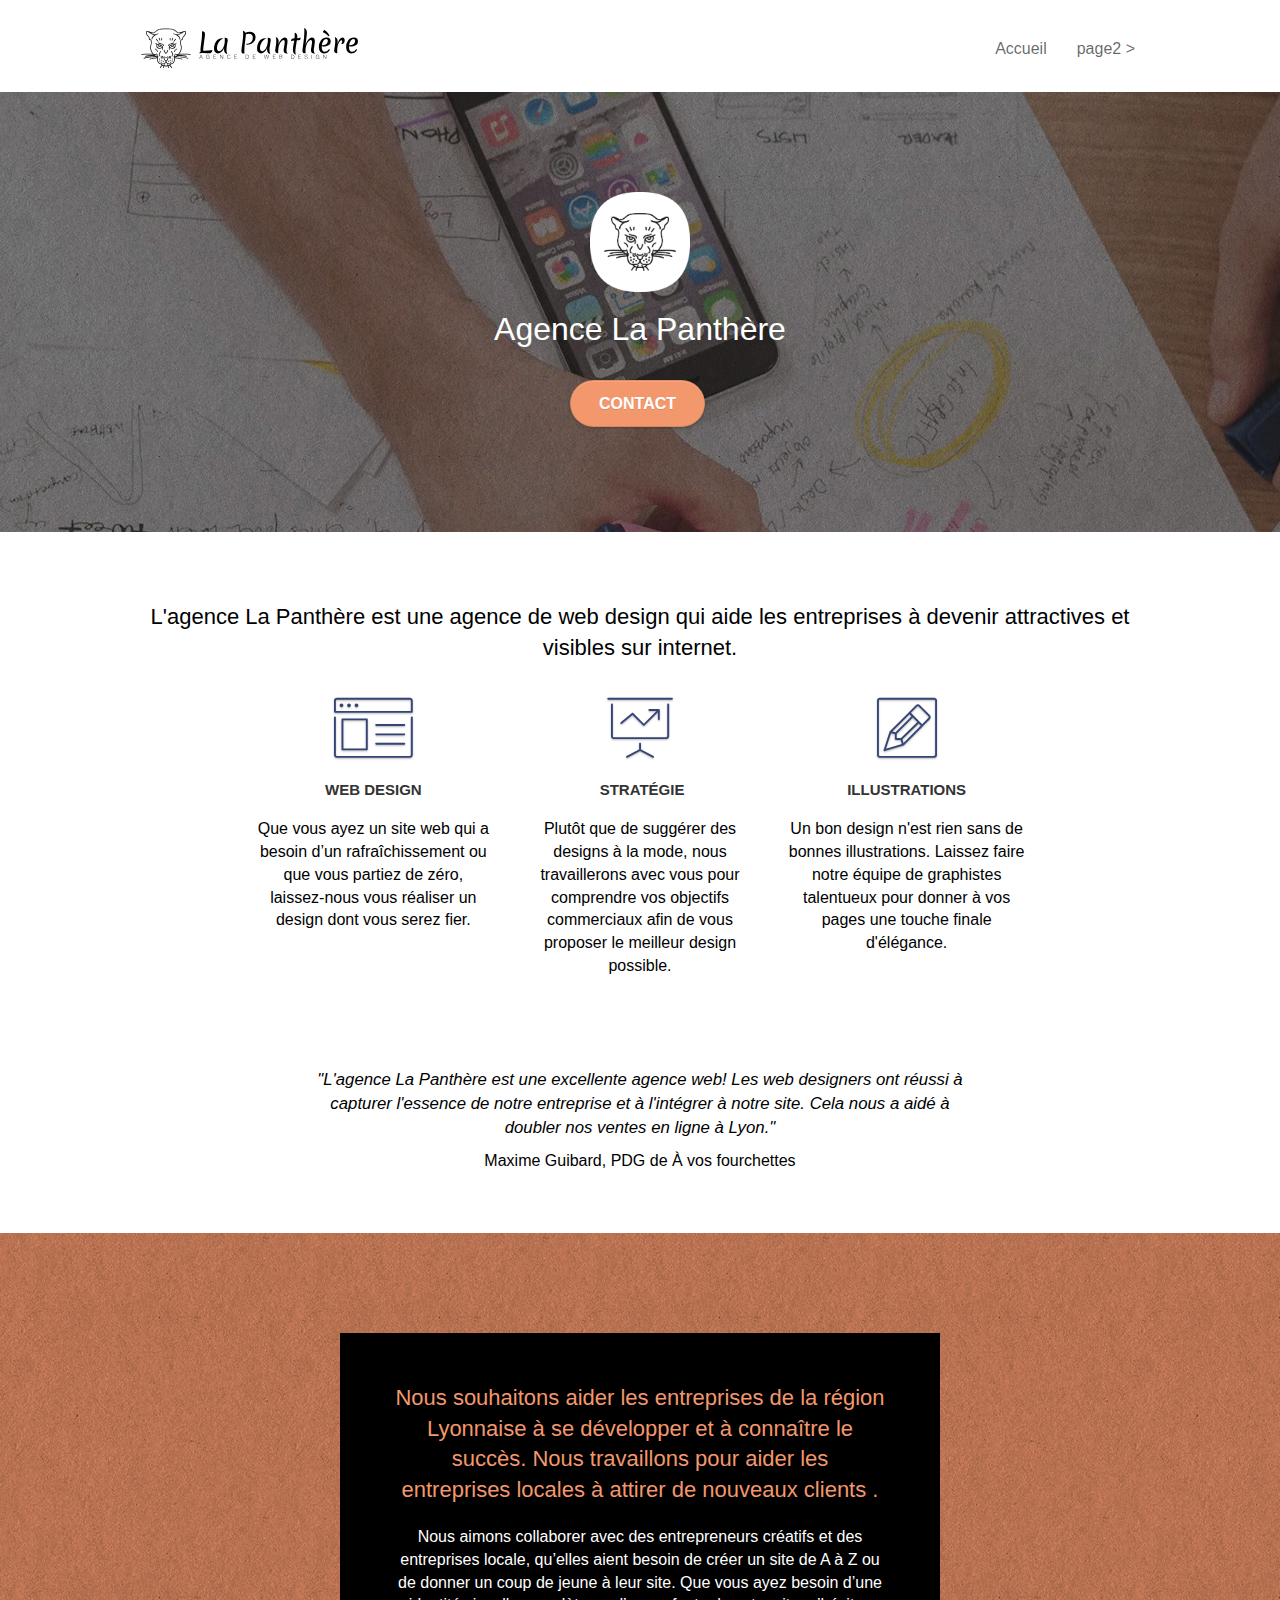
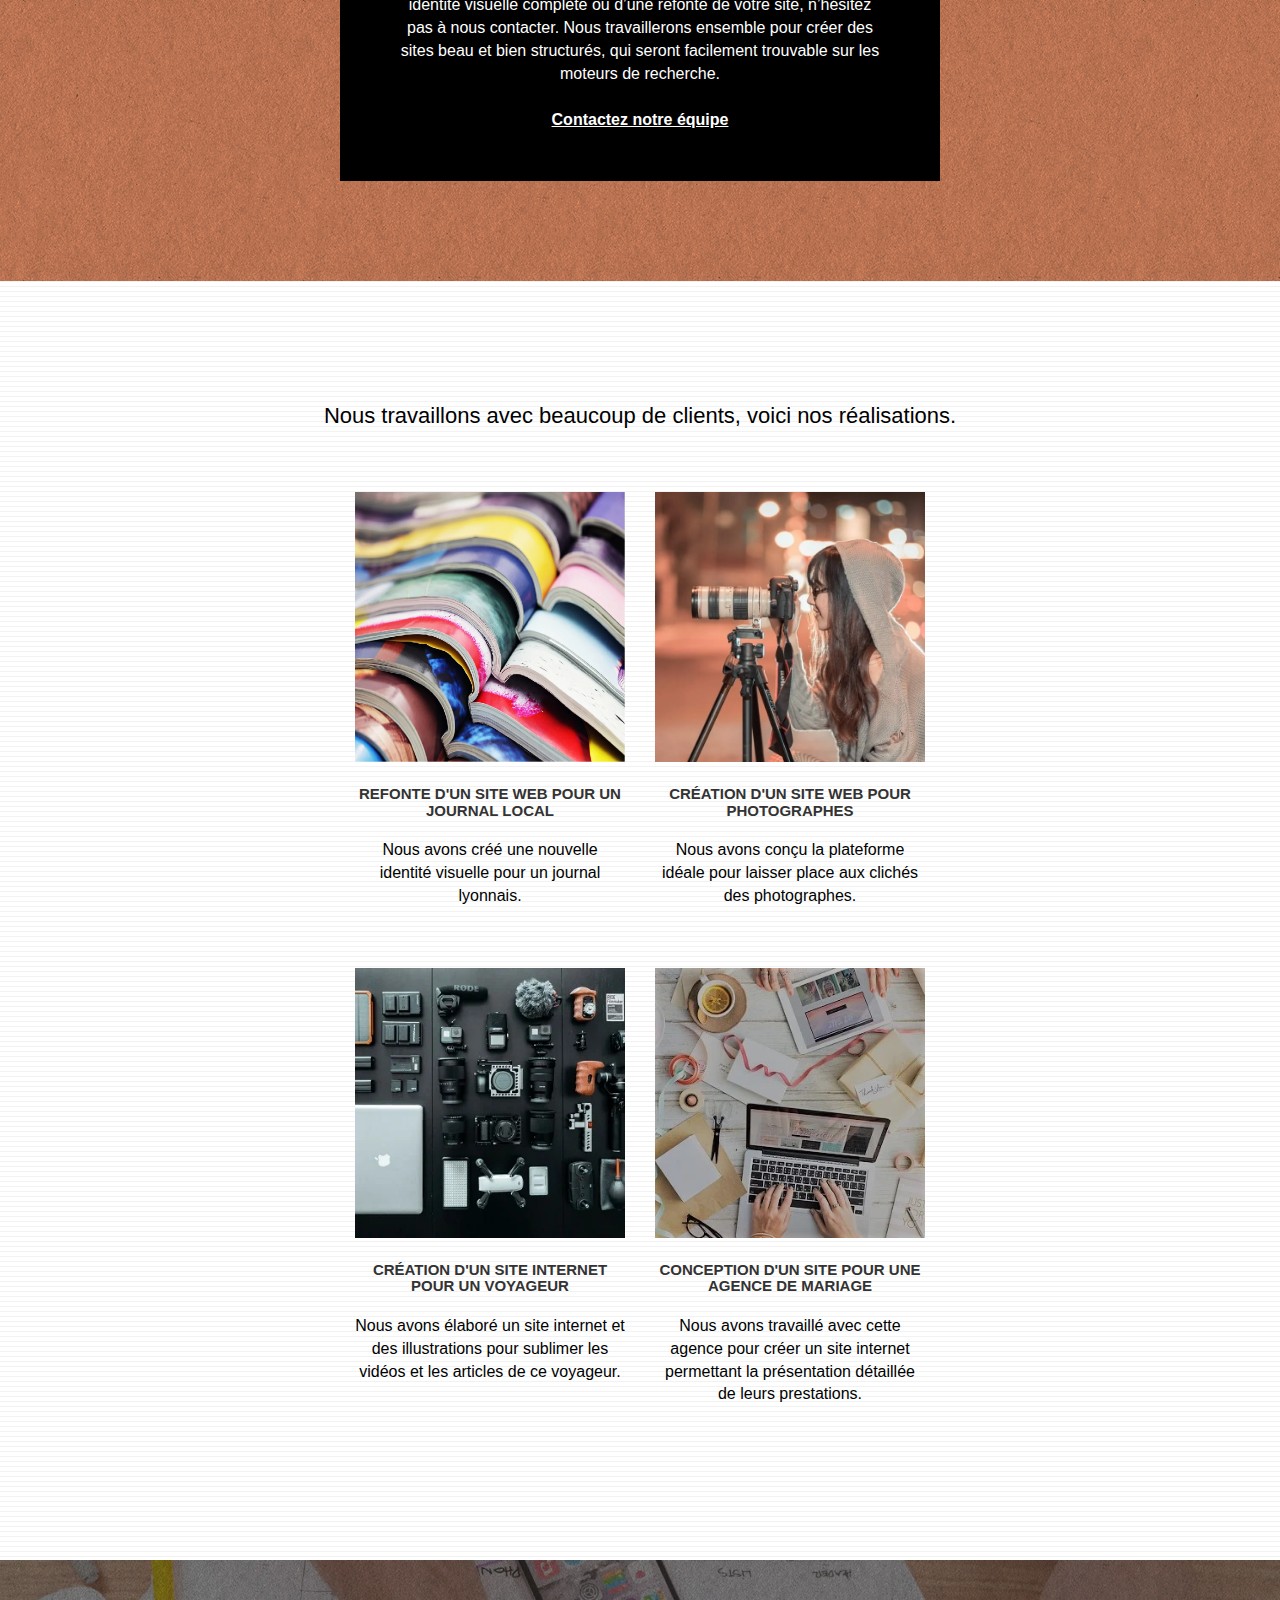
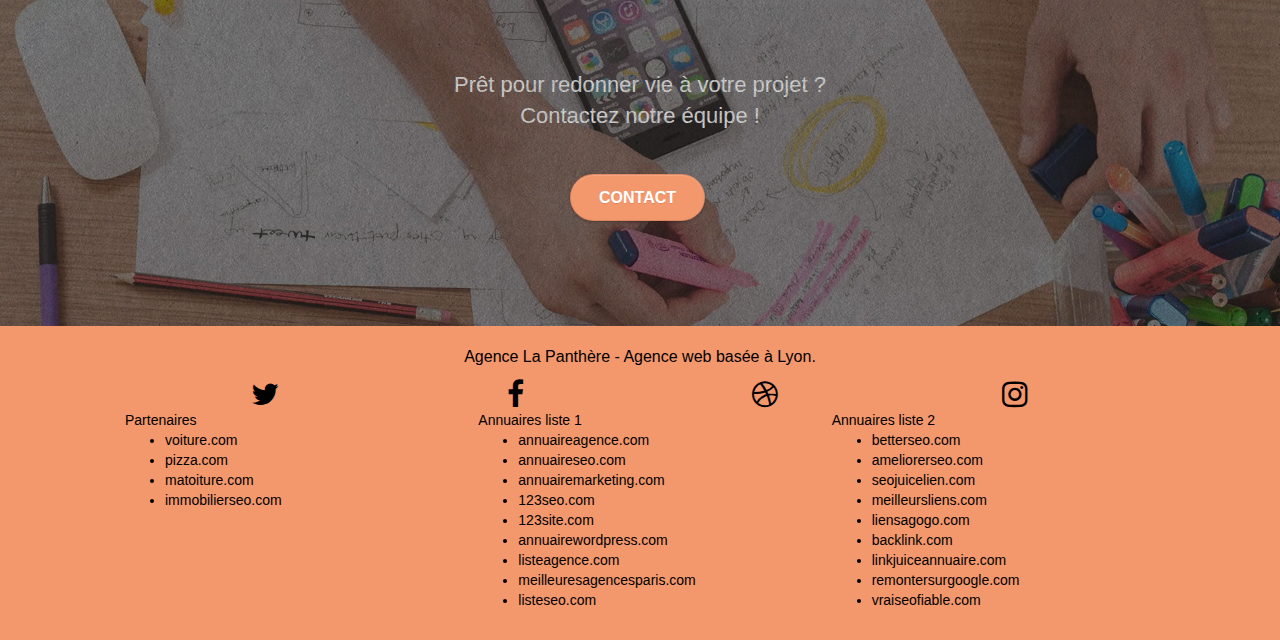
==== index.html @ fd436f85 "amélioration du contraste entre txt et arrière-plan" ====
<!doctype html>
<html lang="fr">
<head>
    <meta charset="utf-8">
    <meta name="keywords" content="seo, google, site web, site internet, agence design paris, agence design, agence design,agence design,agence design,agence design,agence design,agence design,agence design,agence design">
    <meta name="description" content="le site de référence en matière de seo et de redesign de sites sur internet dans la région lyonnaise">
    <meta name="viewport" content="width=device-width, initial-scale=1.0, viewport-fit=cover">
    <link rel="shortcut icon" type="image/png" href="favicon.jpg">
    
	<link rel="stylesheet" type="text/css" href="./css/bootstrap.css">
	<link rel="stylesheet" type="text/css" href="style.css">
	<link rel="stylesheet" type="text/css" href="./css/font-awesome.css">
	<link rel="stylesheet" type="text/css" href="./css/et-line.css">
	
    
	<script src="./js/jquery-2.1.0.js"></script>
	<script src="./js/bootstrap.js"></script>
	<script src="./js/blocs.js"></script>
	<script src="./js/jquery.touchSwipe.js" defer></script>
	<script src="./js/gmaps.js"></script>

    <title>La Panthère</title>

    
<!-- Analytics -->
 
<!-- Analytics END -->
    
</head>
<body>
<!-- Principal conteneur -->
<div class="page-container">
    
<!-- bloc-0 -->
<div class="bloc bgc-white l-bloc " id="bloc-0">
	<div class="container bloc-sm">

		<nav class="navbar row">
			<div class="navbar-header">
				
				<a class="navbar-brand" href="index.html"><img src="img/agence-la-panthere-monochrome.svg" alt="paris web design logo agence web meilleure agence" height="40" /></a>
				
				<button id="nav-toggle" type="button" class="ui-navbar-toggle navbar-toggle" data-toggle="collapse" data-target=".navbar-1">
					<span class="sr-only">Toggle navigation</span><span class="icon-bar"></span><span class="icon-bar"></span><span class="icon-bar"></span>
				</button>
			</div>
			<div class="collapse navbar-collapse navbar-1 special-dropdown-nav">
				<ul class="site-navigation nav navbar-nav">
					<li>
						<a href="index.html">Accueil</a>
					</li>
					<li>
					</li>
					<li>
						<a href="page2.html">page2 &gt;</a>
					</li>
				</ul>
			</div>
		</nav>
	</div>
</div>
<!-- bloc-0 END -->

<!-- bloc-1-presentation -->
<div class="bloc bgc-dark-slate-blue bg-banniere d-bloc bg-t-edge bloc-bg-texture texture-paper b-parallax" id="bloc-1-hero">
	<div class="container bloc-lg">
		<div class="row tight-width-whitespace">
			<div class="col-sm-12">
				<img src="img/logo.webp" class="center-block image-resize-mode" width="100" alt="Agence La Panthère, agence web paris, création logo paris" />
				<h1 class="text-center hero-bloc-text tc-white ">
					Agence La Panthère
				</h1>
				<div class="text-center">
					<a href="page2.html" class="btn btn-lg btn-clean btn-rd cta-hero btn-atomic-tangerine" id="cta-hero">Contact</a>
				</div>
			</div>
		</div>
	</div>
</div>
<!-- bloc-1-presentation END -->

<!-- bloc-2-services -->
<div class="bloc bgc-white l-bloc" id="bloc-2-services">
	<div class="container bloc-md">
		<div class="row">
			<div class="col-sm-12 text-center">
				<h2>L'agence La Panthère est une agence de web design qui aide les entreprises à devenir attractives et visibles sur internet.</h2>
			</div>
		</div>
		<div class="row voffset-lg med-width-whitespace">
			<div class="col-sm-4">
				<div class="text-center">
					<span class="et-icon-browser sm-shadow icon-dark-slate-blue icons icon-lg"></span>
				</div>
				<h3 class="mg-md text-center">
					Web design
				</h3>
				<p class="text-center ">
					Que vous ayez un site web qui a besoin d&rsquo;un rafraîchissement ou que vous partiez de zéro, laissez-nous vous réaliser un design dont vous serez fier.
				</p>
			</div>
			<div class="col-sm-4">
				<div class="text-center">
					<span class="et-icon-presentation sm-shadow icon-dark-slate-blue icons icon-lg"></span>
				</div>
				<h3 class="mg-md text-center">
					&nbsp;Stratégie
				</h3>
				<p class="text-center ">
					Plutôt que de suggérer des designs à la mode, nous travaillerons avec vous pour comprendre vos objectifs commerciaux afin de vous proposer le meilleur design possible.<br>
				</p>
			</div>
			<div class="col-sm-4">
				<div class="text-center">
					<span class="et-icon-edit sm-shadow icon-dark-slate-blue icons icon-lg"></span>
				</div>
				<h3 class="mg-md text-center">
					Illustrations
				</h3>
				<p class="text-center ">
					Un bon design n'est rien sans de bonnes illustrations. Laissez faire notre équipe de graphistes talentueux pour donner à vos pages une touche finale d'élégance.
				</p>
			</div>
		</div>
		<div class="row voffset-lg voffset">
			<div class="col-xs-12 col-md-8 col-md-offset-2 text-center">
				<p class="citation">"L'agence La Panthère est une excellente agence web! Les web designers ont réussi à capturer l'essence de notre entreprise et à l'intégrer à notre site. Cela nous a aidé à doubler nos ventes en ligne à Lyon."</p>
				<p>Maxime Guibard, PDG de À vos fourchettes</p>

			</div>
		</div>
	</div>
</div>
<!-- bloc-2-services END -->

<!-- bloc-3-what-i-do -->
<div class="bloc tc-white bgc-atomic-tangerine bg-presentation d-bloc bloc-bg-texture texture-paper b-parallax" id="bloc-3-what-i-do">
	<div class="container bloc-lg">
		<div class="row tight-width-whitespace black-background">
			<div class="col-sm-12">
				<h2 class="mg-md text-center tangerine">
					Nous souhaitons aider les entreprises de la région Lyonnaise à se développer et à connaître le succès. Nous travaillons pour aider les entreprises locales à attirer de nouveaux clients .<br>
				</h2>
				<p class="text-center white">
					Nous aimons collaborer avec des entrepreneurs créatifs et des entreprises locale, qu’elles aient besoin de créer un site de A à Z ou de donner un coup de jeune à leur site. Que vous ayez besoin d’une identité visuelle complète ou d’une refonte de votre site, n’hésitez pas à nous contacter. Nous travaillerons ensemble pour créer des sites beau et bien structurés, qui seront facilement trouvable sur les moteurs de recherche. <br><br><a class="ltc-white bold-link" href="page2.html">Contactez notre équipe</a><br>
				</p>
			</div>
		</div>
	</div>
</div>
<!-- bloc-3-what-i-do END -->

<!-- bloc-4-portfolio -->
<div class="bloc bgc-white bg-lines-h2-bg bg-repeat l-bloc" id="bloc-4-portfolio">
	<div class="container bloc-lg">
		<div class="row">
			<div class="col-sm-12 text-center">
				
				<h2>Nous travaillons avec beaucoup de clients, voici nos réalisations.</h2>
			</div>
		</div>
		<div class="row tight-width-whitespace portfolio-row">
			<div class="col-sm-6">
				<a href="#" data-lightbox="img/1.jpg" data-gallery-id="gallery-1" data-caption="Refonte d'un site web pour un journal local" data-frame="snapshot-lb"><img src="img/site_journal_local.webp" alt="paris web design logo agence web meilleure agence et refonte site web journal" class="img-responsive portfolio-thumb" /></a>
				<h3 class="mg-md text-center">
					Refonte d'un site web pour un journal local
				</h3>
				<p class="text-center">
					Nous avons créé une nouvelle identité visuelle pour un journal lyonnais.
				</p>
			</div>
			<div class="col-sm-6">
				<a href="#" data-lightbox="img/2.jpg" data-gallery-id="gallery-1" data-caption="Création d'un site web pour photographes" data-frame="snapshot-lb"><img src="img/site_photographes.webp" class="img-responsive portfolio-thumb" alt="paris web design logo agence web meilleure agence, Création d'un site web pour photographes" /></a>
				<h3 class="mg-md text-center">
					Création d'un site web pour photographes
				</h3>
				<p class="text-center">
					Nous avons conçu la plateforme idéale pour laisser place aux clichés des photographes.
				</p>
			</div>
		</div>
		<div class="row tight-width-whitespace portfolio-row">
			<div class="col-sm-6">
				<a href="#" data-lightbox="img/3.bmp" data-gallery-id="gallery-1" data-caption="Création d'un site internet pour un voyageur" data-frame="snapshot-lb"><img src="img/site_pour_voyageur.webp" class="img-responsive portfolio-thumb" alt="paris web design logo agence web meilleure agence, Création d'un site web pour voyageur"/></a>
				<h3 class="mg-md text-center">
					Création d'un site internet pour un voyageur
				</h3>
				<p class="text-center">
					Nous avons élaboré un site internet et des illustrations pour sublimer les vidéos et les articles de ce voyageur.
				</p>
			</div>
			<div class="col-sm-6">
				<a href="#" data-lightbox="img/4.bmp" data-gallery-id="gallery-1" data-caption="Conception d'un site pour une agence de mariage" data-frame="snapshot-lb"><img src="img/site_agence_mariage.webp" class="img-responsive portfolio-thumb" alt="paris web design logo agence web meilleure agence, Création d'un site web pour agence de mariage" /></a>
				<h3 class="mg-md text-center">
					Conception d'un site pour une agence de mariage
				</h3>
				<p class="text-center">
					Nous avons travaillé avec cette agence pour créer un site internet permettant la présentation détaillée de leurs prestations.
				</p>
			</div>
		</div>
	</div>
</div>
<!-- bloc-4-portfolio END -->

<!-- bloc-5-cta -->
<div class="bloc bgc-dark-slate-blue bg-banniere d-bloc bloc-bg-texture texture-paper" id="bloc-5-cta">
	<div class="container bloc-lg">
		<div class="row">
			<h2 class="mg-md text-center white">
				Prêt pour redonner vie à votre projet ?<br>Contactez notre équipe !
			</h2>
			<div class="col-sm-12 text-center">
				<a href="page2.html" class="btn btn-atomic-tangerine btn-clean btn-rd btn-lg cta-hero">Contact</a>
			</div>
		</div>
	</div>
</div>
<!-- bloc-5-cta END -->

<!-- Footer - bloc-8 -->
<div class="bloc bgc-atomic-tangerine d-bloc" id="bloc-8">
	<div class="container bloc-sm">
		<div class="row">
			<div class="col-sm-12">
				<p class="text-center ">
					Agence La Panthère - Agence web basée à Lyon.<br>
				</p>
				<div class="col-sm-3">
					<div class="text-center">
						<a class="social" href="index.html"><span class="fa fa-twitter icon-md" title=" suivez-nous sur twitter"></span></a>
					</div>
				</div>

				<div class="col-sm-3">
					<div class="text-center">
						<a class="social" href="index.html"><span class="fa fa-facebook icon-md" title="suivez-nous sur facebook"></span></a>
					</div>
				</div>

				<div class="col-sm-3">
					<div class="text-center">
						<a class="social" href="index.html"><span class="fa fa-dribbble icon-md" title="suivez-nous sur dribble"></span></a>
					</div>
				</div>

				<div class="col-sm-3">
					<div class="text-center">
						<a class="social" href="index.html"><span class="fa fa-instagram icon-md" title="suivez-nous sur instagram"></span></a>
					</div>
				</div>
					
				</div>
				<div class="row">
					<div class="col-sm-4">
						Partenaires
							<ul>
								<li><a href="voiture.com">voiture.com</a></li>
								<li><a href="pizza.com">pizza.com</a></li>
								<li><a href="matoiture.com">matoiture.com</a></li>
								<li><a href="immobilierseo.com">immobilierseo.com</a></li>
							</ul>		
					</div>
					<div class="col-sm-4">
						Annuaires liste 1
						<ul>
							<li><a href="annuaireagence.com">annuaireagence.com</a></li>
							<li><a href="annuaireseo.com">annuaireseo.com</a></li>
							<li><a href="annuairemarketing.com">annuairemarketing.com</a></li>
							<li><a href="123seoture.com">123seo.com</a></li>
							<li><a href="123site.com">123site.com</a></li>
							<li><a href="annuairewordpress.com">annuairewordpress.com</a></li>
							<li><a href="listeagence.com">listeagence.com</a></li>
							<li><a href="meilleuresagencesparis.com">meilleuresagencesparis.com</a></li>
							<li><a href="listeseo.com">listeseo.com</a></li>
						</ul>
					</div>
					<div class="col-sm-4">
						Annuaires liste 2
						<ul>
							<li><a href="betterseo.com">betterseo.com</a></li>
							<li><a href="ameliorerseo.com">ameliorerseo.com</a></li>
							<li><a href="seojuicelien.com">seojuicelien.com</a></li>
							<li><a href="meilleursliens.com">meilleursliens.com</a></li>
							<li><a href="liensagogo.com">liensagogo.com</a></li>
							<li><a href="backlink.com">backlink.com</a></li>
							<li><a href="linkjuiceannuaire.com">linkjuiceannuaire.com</a></li>
							<li><a href="remontersurgoogle.com">remontersurgoogle.com</a></li>
							<li><a href="vraiseofiable.com">vraiseofiable.com</a></li>
						</ul>
					</div>
				</div>
			</div>
		</div>
	</div>
</div>
<!-- Footer - bloc-8 END -->

</div>
<!-- Principal conteneur END -->
    

</body>
</html>
---- style.css ----
body {
    margin: 0;
    padding: 0;
    background: #FFF;
    overflow-x: hidden;
    -webkit-font-smoothing: antialiased;
    -moz-osx-font-smoothing: grayscale;
}


.citation{

    font-style: italic;
    font-size: larger;
}

.tangerine{

    color: #F3976C;
}

a,
button {
    transition: all .3s ease-in-out;
    outline: none!important;
}

a:hover {
    text-decoration: none;
    cursor: pointer;
}

#page-loading-blocs-notifaction {
    position: fixed;
    top: 0;
    bottom: 0;
    width: 100%;
    z-index: 100000;
    background: #FFFFFF url("img/pageload-spinner.gif") no-repeat center center;
}

.bloc {
    width: 100%;
    clear: both;
    background: 50% 50% no-repeat;
    padding: 0 50px;
    -webkit-background-size: cover;
    -moz-background-size: cover;
    -o-background-size: cover;
    background-size: cover;
    position: relative;
}

.bloc .container {
    padding-left: 0;
    padding-right: 0;
}

.bloc-lg {
    padding: 100px 50px;
}

.bloc-md {
    padding: 50px;
}

.bloc-sm {
    padding: 20px 50px;
}

.bg-center,
.bg-l-edge,
.bg-r-edge,
.bg-t-edge,
.bg-b-edge,
.bg-tl-edge,
.bg-bl-edge,
.bg-tr-edge,
.bg-br-edge,
.bg-repeat {
    -webkit-background-size: auto!important;
    -moz-background-size: auto!important;
    -o-background-size: auto!important;
    background-size: auto!important;
}

.bg-repeat {
    background: repeat;
}

.bg-t-edge {
    background: top no-repeat;
}

.bloc-bg-texture::before {
    content: "";
    background-size: 2px 2px;
    position: absolute;
    top: 0;
    bottom: 0;
    left: 0;
    right: 0;
}

.texture-paper::before {
    background: url("img/texture-paper.webp");
    background-size: 280px 280px;
}

.b-parallax {
    background-attachment: fixed;
}

.d-bloc {
   /* color: rgba(255, 255, 255, .7);*/
   color: black;
}

.d-bloc button:hover {
    color: rgba(255, 255, 255, .9);
}

.d-bloc .icon-round,
.d-bloc .icon-square,
.d-bloc .icon-rounded,
.d-bloc .icon-semi-rounded-a,
.d-bloc .icon-semi-rounded-b {
    border-color: rgba(255, 255, 255, .9);
}

.d-bloc .divider-h span {
    border-color: rgba(255, 255, 255, .2);
}

.d-bloc .a-btn,
.d-bloc .navbar a,
.d-bloc .navbar-brand,
.d-bloc a .icon-sm,
.d-bloc a .icon-md,
.d-bloc a .icon-lg,
.d-bloc a .icon-xl,
.d-bloc h1 a,
.d-bloc h2 a,
.d-bloc h3 a,
.d-bloc h4 a,
.d-bloc h5 a,
.d-bloc h6 a,
.d-bloc p a {
  /*  color: rgba(255, 255, 255, .6);*/
  color: black;
}

.d-bloc .a-btn:hover,
.d-bloc .navbar a:hover,
.d-bloc .navbar-brand:hover,
.d-bloc a:hover .icon-sm,
.d-bloc a:hover .icon-md,
.d-bloc a:hover .icon-lg,
.d-bloc a:hover .icon-xl,
.d-bloc h1 a:hover,
.d-bloc h2 a:hover,
.d-bloc h3 a:hover,
.d-bloc h4 a:hover,
.d-bloc h5 a:hover,
.d-bloc h6 a:hover,
.d-bloc p a:hover {
    color: rgba(0, 0, 0, 0.5);
}

.d-bloc .navbar-toggle .icon-bar {
    background: rgba(255, 255, 255, 1);
}

.d-bloc .btn-wire,
.d-bloc .btn-wire:hover {
    color: rgba(255, 255, 255, 1);
    border-color: rgba(255, 255, 255, 1);
}

.d-bloc .panel {
    color: rgba(0, 0, 0, .5);
}

.d-bloc .panel button:hover {
    color: rgba(0, 0, 0, .7);
}

.d-bloc .panel icon {
    border-color: rgba(0, 0, 0, .7);
}

.d-bloc .panel .divider-h span {
    border-color: rgba(0, 0, 0, .1);
}

.d-bloc .panel .a-btn {
    color: rgba(0, 0, 0, .6);
}

.d-bloc .panel .a-btn:hover {
    color: rgba(0, 0, 0, 1);
}

.d-bloc .panel .btn-wire,
.d-bloc .panel .btn-wire:hover {
    color: rgba(0, 0, 0, .7);
    border-color: rgba(0, 0, 0, .3);
}

.d-bloc .panel,
.l-bloc {
    color: rgba(0, 0, 0, .5);
}

.d-bloc .panel button:hover,
.l-bloc button:hover {
    color: rgba(0, 0, 0, .7);
}

.l-bloc .icon-round,
.l-bloc .icon-square,
.l-bloc .icon-rounded,
.l-bloc .icon-semi-rounded-a,
.l-bloc .icon-semi-rounded-b {
    border-color: rgba(0, 0, 0, .7);
}

.d-bloc .panel .divider-h span,
.l-bloc .divider-h span {
    border-color: rgba(0, 0, 0, .1);
}

.d-bloc .panel .a-btn,
.l-bloc .a-btn,
.l-bloc .navbar a,
.l-bloc .navbar-brand,
.l-bloc a .icon-sm,
.l-bloc a .icon-md,
.l-bloc a .icon-lg,
.l-bloc a .icon-xl,
.l-bloc h1 a,
.l-bloc h2 a,
.l-bloc h3 a,
.l-bloc h4 a,
.l-bloc h5 a,
.l-bloc h6 a,
.l-bloc p a {
    color: rgba(0, 0, 0, .6);
}

.d-bloc .panel .a-btn:hover,
.l-bloc .a-btn:hover,
.l-bloc .navbar a:hover,
.l-bloc .navbar-brand:hover,
.l-bloc a:hover .icon-sm,
.l-bloc a:hover .icon-md,
.l-bloc a:hover .icon-lg,
.l-bloc a:hover .icon-xl,
.l-bloc h1 a:hover,
.l-bloc h2 a:hover,
.l-bloc h3 a:hover,
.l-bloc h4 a:hover,
.l-bloc h5 a:hover,
.l-bloc h6 a:hover,
.l-bloc p a:hover {
    color: rgba(0, 0, 0, 1);
}

.l-bloc .navbar-toggle .icon-bar {
    color: rgba(0, 0, 0, .6);
}

.d-bloc .panel .btn-wire,
.d-bloc .panel .btn-wire:hover,
.l-bloc .btn-wire,
.l-bloc .btn-wire:hover {
    color: rgba(0, 0, 0, .7);
    border-color: rgba(0, 0, 0, .3);
}

.voffset {
    margin-top: 30px;
}

.voffset-lg {
    margin-top: 80px;
}

.row-no-gutters {
    margin-right: 0;
    margin-left: 0;
}

.row.row-no-gutters > [class^="col-"],
.row.row-no-gutters > [class*=" col-"] {
    padding-right: 0;
    padding-left: 0;
}

#bloc-1-hero h1 {
    font-size: 32px;
}

.navbar {
    margin-bottom: 0;
    z-index: 1;
}

.navbar-brand {
    height: auto;
    padding: 3px 15px;
    font-size: 25px;
    font-weight: normal;
    font-weight: 600;
    line-height: 44px;
}

.navbar-brand img {
    max-height: 200px;
    margin: 0 5px 0 0;
    display: inline;
}

.navbar-brand img[src$=svg] {
    min-width: 100px;
}

.nav-center .navbar-brand img {
    margin: 0;
}

.navbar .nav {
    padding-top: 2px;
    margin-right: -16px;
    float: right;
    z-index: 1;
}

.nav > li {
    float: left;
    margin-top: 4px;
    font-size: 16px;
}

.navbar-nav .open .dropdown-menu > li > a {
    text-align: inherit;
}

.nav > li a:hover,
.nav > li a:focus {
    background: transparent;
}

.navbar-toggle {
    margin: 10px 10px 0 0;
    border: 0px;
}

.navbar-toggle:hover {
    background: transparent!important;
}

.navbar-toggle .icon-bar {
    background-color: rgba(0, 0, 0, .5);
    width: 26px;
}

.nav-invert .navbar .nav {
    float: left;
}

.nav-invert .navbar-header,
.nav-invert .navbar-brand {
    float: right;
    position: relative;
    z-index: 2;
}

@media (min-width: 768px) {
    .site-navigation {
        position: absolute;
        top: 50%;
        right: 20px;
        transform: translate(0, -50%);
        -webkit-transform: translateY(-50%);
    }
    .nav > li .dropdown-menu a,
    .nav > li .dropdown-menu a:hover {
        color: #484848;
    }
    .nav-invert .site-navigation {
        left: 0;
        right: 0;
    }
    .nav-center {
        text-align: center;
    }
    .nav-center .navbar-header {
        width: 100%;
    }
    .nav-center .navbar-header,
    .nav-center .navbar-brand,
    .nav-center .nav > li {
        float: none;
        display: inline-block;
    }
    .nav-center .site-navigation {
        position: relative;
        width: 100%;
        right: 0;
        margin-right: 0px;
        margin-top: 20px;
    }
    .nav-center.mini-nav .navbar-toggle {
        float: none;
        margin: 10px auto 0;
    }
}

.nav > li > .dropdown a {
    background: none!important;
    display: block;
    padding: 14px 15px;
}

nav .caret {
    margin: 0 5px;
}

.dropdown-menu .dropdown-menu {
    top: -8px;
    left: 100%;
}

.dropdown-menu .dropmenu-flow-right {
    top: 100%;
    left: 0;
    margin-left: -1px;
    border-top-left-radius: 0;
    border-top-right-radius: 0;
}

.dropdown-menu .dropdown span {
    border: 4px solid black;
    border-top-color: transparent;
    border-right-color: transparent;
    border-bottom-color: transparent;
    margin: 6px -5px 0 0!important;
    float: right;
}

.mg-md {
    margin-top: 10px;
    margin-bottom: 20px;
}

.mg-lg {
    margin-top: 10px;
    margin-bottom: 40px;
}

.btn {
    margin: 0 5px 5px 0;
}

.btn.pull-right {
    margin: 0 0 5px 5px;
}

.btn-d,
.btn-d:hover,
.btn-d:focus {
    color: #FFF;
    background: rgba(0, 0, 0, .3);
}

button {
    outline: none!important;
}

.btn-rd {
    border-radius: 40px;
}

.btn-clean {
    border: 1px solid rgba(0, 0, 0, .08);
    border-bottom-color: rgba(0, 0, 0, .1);
    text-shadow: 0 1px 0 rgba(0, 0, 1, .1);
    box-shadow: 0 1px 3px rgba(0, 0, 1, .25), inset 0 1px 0 0 rgba(255, 255, 255, .15);
}

.icon-md {
    font-size: 30px!important;
}

.icon-lg {
    font-size: 60px!important;
}

.sm-shadow {
    text-shadow: 0 1px 2px rgba(0, 0, 0, .3);
}

.panel-sq,
.panel-sq .panel-heading,
.panel-sq .panel-footer {
    border-radius: 0;
}

.panel-rd {
    border-radius: 30px;
}

.panel-rd .panel-heading {
    border-radius: 29px 29px 0 0;
}

.panel-rd .panel-footer {
    border-radius: 0 0 29px 29px;
}

.form-control {
    border-color: rgba(0, 0, 0, .1);
    box-shadow: none;
}

.scrollToTop {
    width: 40px;
    height: 40px;
    position: fixed;
    bottom: 20px;
    right: 20px;
    opacity: 0;
    z-index: 500;
    transition: all .3s ease-in-out;
}

.scrollToTop span {
    margin-top: 6px;
}

.showScrollTop {
    font-size: 14px;
    opacity: 1;
}

a[data-lightbox] {
    position: relative;
    display: block;
    text-align: center;
}

a[data-lightbox]:hover::before {
    content: "+";
    font-family: "HelveticaNeue-Light", "Helvetica Neue Light", "Helvetica Neue", Helvetica, Arial;
    font-size: 32px;
    width: 50px;
    height: 50px;
    margin-left: -25px;
    border-radius: 50%;
    background: rgba(0, 0, 0, .6);
    color: #FFF;
    font-weight: 100;
    z-index: 1;
    position: absolute;
    top: 50%;
    transform: translateY(-50%);
    -webkit-transform: translateY(-50%);
}

a[data-lightbox]:hover img {
    opacity: 0.6;
    -webkit-animation-fill-mode: none;
    animation-fill-mode: none;
}

#lightbox-modal {
    display: flex;
    align-items: center;
}

#lightbox-modal .modal-dialog {
    width: 90%;
    max-width: 900px;
    margin: 0 auto 0;
}

#lightbox-modal .modal-dialog img {
    max-height: 90vh;
    margin: 0 auto;
}

.lightbox-caption {
    padding: 20px;
    color: #FFF;
    background: rgba(0, 0, 0, .5);
    position: absolute;
    left: 15px;
    right: 15px;
    bottom: 5px;
}

.close-lightbox {
    color: #FFF;
    font-size: 30px;
    position: absolute;
    top: 20px;
    right: 20px;
    z-index: 20;
    background: rgba(0, 0, 0, .5);
    border: none;
    line-height: 30px;
    padding: 0 9px 5px;
    opacity: 0.3;
}

.close-lightbox:hover,
.next-lightbox:hover,
.prev-lightbox:hover {
    opacity: 1.0;
    color: #FFF;
}

.next-lightbox,
.prev-lightbox {
    font-size: 20px;
    color: rgba(255, 255, 255, .9);
    background: rgba(0, 0, 0, .5);
    transition: all .2s ease-in-out;
    position: absolute;
    top: 45%;
    z-index: 1;
    opacity: 0.4;
}

.next-lightbox {
    padding: 6px 8px 1px 13px;
    right: 25px;
}

.prev-lightbox {
    padding: 6px 13px 1px 10px;
    left: 25px;
}

.snapshot-lb .modal-body {
    padding-bottom: 45px;
}

.snapshot-lb .lightbox-caption {
    padding: 0;
    color: rgba(0, 0, 0, .5);
    background: none;
}

h1,
h2,
h3,
h4,
h5,
h6,
p,
label,
.btn,
a {
    font-family: "helvetica";
    font-weight: 400;
    /*color: #575757!important;*/
    color: black;
}

.container {
    max-width: 1000px;
}

.hero-bloc-text {
    font-size: 38px;
}

.hero-bloc-text-sub {
    font-size: 36px;
}

.statement-bloc-text {
    line-height: 26px;
    font-style: italic;
    font-size: 20px;
    text-align: center;
    font-weight: lighter;
    max-width: 520px;
    margin: auto auto auto auto;
}

p {
    font-size: 16px;
}

.tight-width-whitespace {
    max-width: 600px;
    margin: auto auto auto auto;
}

.h1 {
    font-size: 20px;
    font-family: "Open Sans";
}

.cta-hero {
    margin-top: 22px;
    color: #FFFFFF!important;
    text-transform: uppercase;
    padding: 12px 28px 12px 28px;
    font-size: 16px;
    font-weight: 700;
}

.social {
    max-width: 400px;
    margin: auto auto auto auto;
}

h2 {
    font-size: 22px;
    line-height: 1.4em;
}

h3 {
    font-size: 15px;
    text-transform: uppercase;
    font-weight: 700;
    color: #333333!important;
}

.med-width-whitespace {
    max-width: 800px;
    margin: auto auto auto auto;
    box-shadow: 0px 0px 0px #000000;
}

h1 {
    color: #333333!important;
}

h4 {
    color: #333333!important;
}

.icons {
    margin-bottom: 14px;
    margin-top: 24px;
}

.white {
    color: #FFFFFF!important;
}

.portfolio-thumb {
    margin-bottom: 24px;
}

.portfolio-row {
    margin-bottom: 44px;
    margin-top: 50px;
}

.avatar {
    box-shadow: 0px 4px 9px rgba(0, 0, 0, 0.3);
}

.black-background {
   /* background-color: rgba(165, 147, 99, 0.7);*/
   background-color: black;
    padding: 40px 40px 40px 40px;
}

.bold-link {
    font-weight: 900;
    text-decoration: underline!important;
}

.bgc-white {
    background-color: #FFFFFF;
}

.bgc-dark-slate-blue {
    background-color: #364577;
}

.bgc-atomic-tangerine {
    background-color: #F3976C;
}

.tc-white {
    
    color: #FFFFFF!important;
}

.btn-atomic-tangerine {
    background: #F3976C;
    color: #FFFFFF!important;
}

.btn-atomic-tangerine:hover {
    background: #c27956!important;
    color: #FFFFFF!important;
    
}

.ltc-white {
    color: #FFFFFF!important;
}

.ltc-white:hover {
    color: #cccccc!important;
}

.ltc-atomic-tangerine {
    color: #F3976C!important;
}

.ltc-atomic-tangerine:hover {
    color: #c27956!important;
}

.icon-dark-slate-blue {
    color: #364577!important;
    border-color: #364577!important;
}

.bg-dots-bg {
    background-image: url("img/dots-bg.webp");
}

.bg-lines-h2-bg {
    background-image: url("img/lines-h2-bg.webp");
}

.bg-banniere {
    background-image: url("img/agence-la-panthere.webp");
}

.bg-presentation {
    background-image: url("img/image-de-presentation.webp");
}

@media (max-width: 1024px) {
    .bloc {
        padding-left: 20px;
        padding-right: 20px;
    }
    .bloc.full-width-bloc,
    .bloc-tile-2.full-width-bloc .container,
    .bloc-tile-3.full-width-bloc .container,
    .bloc-tile-4.full-width-bloc .container {
        padding-left: 0;
        padding-right: 0;
    }
}

@media (max-width: 992px) and (min-width: 768px) {
    .navbar .nav {
        max-width: 80%
    }
    .nav-center.navbar .nav {
        max-width: 100%
    }
}

@media only screen and (min-device-width: 768px) and (max-device-width: 1024px) and (orientation: landscape) {
    .b-parallax {
        background-attachment: scroll;
    }
}

@media only screen and (min-device-width: 1024px) and (max-device-width: 1366px) and (-webkit-min-device-pixel-ratio: 1.5) {
    .b-parallax {
        background-attachment: scroll;
    }
}

@media (max-width: 991px) {
    .container {
        width: 100%;
    }
    .b-parallax {
        background-attachment: scroll;
    }
    .page-container,
    #hero-bloc {
        overflow-x: hidden;
        position: relative;
    }
    .bloc {
        padding-left: constant(safe-area-inset-left);
        padding-right: constant(safe-area-inset-right);
    }
    .bloc-group,
    .bloc-group .bloc {
        display: block;
        width: 100%;
    }
    .bloc-fill-screen .fill-bloc-top-edge,
    .bloc-fill-screen .fill-bloc-bottom-edge {
        padding: 0 20px;
        padding-left: constant(safe-area-inset-left);
        padding-right: constant(safe-area-inset-right);
    }
}

@media (max-width: 767px) {
    .page-container {
        overflow-x: hidden;
        position: relative;
    }
    h1,
    h2,
    h3,
    h4,
    h5,
    h6,
    p,
    #disqus_thread {
        padding-left: 10px!important;
        padding-right: 10px!important;
    }
    .b-parallax {
        background-attachment: scroll;
    }
    .navbar .nav {
        padding-top: 0;
        border-top: 1px solid rgba(0, 0, 0, .2);
        float: none!important;
    }
    .navbar.row {
        margin-left: 0;
        margin-right: 0;
    }
    .site-navigation {
        position: inherit;
        transform: none;
        -webkit-transform: none;
        -ms-transform: none;
    }
    .nav > li {
        margin-top: 0;
        border-bottom: 1px solid rgba(0, 0, 0, .1);
        background: rgba(0, 0, 0, .05);
        text-align: left;
        padding-left: 15px;
        width: 100%;
    }
    .nav > li:hover {
        background: rgba(0, 0, 0, .08);
    }
    .dropdown .dropdown a .caret {
        float: none;
        margin: 5px 0 0 10px!important;
        border: 4px solid black;
        border-bottom-color: transparent;
        border-right-color: transparent;
        border-left-color: transparent;
    }
    #hero-bloc .navbar .nav {
        background: rgba(0, 0, 0, .8);
    }
    #hero-bloc .navbar .nav a {
        color: rgba(255, 255, 255, .6);
    }
    .hero {
        padding: 50px 0;
    }
    .hero-nav {
        left: -1px;
        right: -1px;
    }
    .navbar-collapse {
        padding: 0;
        overflow-x: hidden;
        -webkit-box-shadow: none;
        box-shadow: none;
    }
    .navbar-brand img {
        max-height: 40px;
        width: auto;
    }
    .nav-invert .navbar-header {
        float: none;
        width: 100%;
    }
    .nav-invert .navbar-toggle {
        float: left;
        margin-left: 10px;
    }
    .bloc {
        padding-left: 0;
        padding-right: 0;
    }
    .bloc-xxl,
    .bloc-xl,
    .bloc-lg {
        padding: 40px 0;
    }
    .bloc-sm,
    .bloc-md {
        padding-left: 0;
        padding-right: 0;
    }
    .bloc-tile-2 .container,
    .bloc-tile-3 .container,
    .bloc-tile-4 .container,
    .bloc-fill-screen .fill-bloc-top-edge,
    .bloc-fill-screen .fill-bloc-bottom-edge {
        padding-left: 0;
        padding-right: 0;
    }
    .a-block {
        padding: 0 10px;
    }
    .btn-dwn {
        display: none;
    }
    .voffset {
        margin-top: 5px;
    }
    .voffset-md {
        margin-top: 20px;
    }
    .voffset-lg {
        margin-top: 30px;
    }
    form {
        padding: 5px;
    }
    .close-lightbox {
        display: inline-block;
    }
    .blocsapp-device-iphone5 {
        background-size: 216px 425px;
        padding-top: 60px;
        width: 216px;
        height: 425px;
    }
    .blocsapp-device-iphone5 img {
        width: 180px;
        height: 320px;
    }
}

@media (max-width: 400px) {
    .bloc {
        padding-left: 0;
        padding-right: 0;
    }
}

@media (max-width: 767px) {
    .bloc-mob-center-text {
        text-align: center;
    }
}
---- css/et-line.css ----
@font-face {
    font-family: et-line;
    src: url(../fonts/et-line.eot);
    src: url(../fonts/et-line.eot?#iefix) format('embedded-opentype'), url(../fonts/et-line.woff) format('woff'), url(../fonts/et-line.ttf) format('truetype'), url(../fonts/et-line.svg#et-line) format('svg');
    font-weight: 400;
    font-style: normal
}

.et-icon-adjustments,
.et-icon-alarmclock,
.et-icon-anchor,
.et-icon-aperture,
.et-icon-attachment,
.et-icon-bargraph,
.et-icon-basket,
.et-icon-beaker,
.et-icon-bike,
.et-icon-book-open,
.et-icon-briefcase,
.et-icon-browser,
.et-icon-calendar,
.et-icon-camera,
.et-icon-caution,
.et-icon-chat,
.et-icon-circle-compass,
.et-icon-clipboard,
.et-icon-clock,
.et-icon-cloud,
.et-icon-compass,
.et-icon-desktop,
.et-icon-dial,
.et-icon-document,
.et-icon-documents,
.et-icon-download,
.et-icon-dribbble,
.et-icon-edit,
.et-icon-envelope,
.et-icon-expand,
.et-icon-facebook,
.et-icon-flag,
.et-icon-focus,
.et-icon-gears,
.et-icon-genius,
.et-icon-gift,
.et-icon-global,
.et-icon-globe,
.et-icon-googleplus,
.et-icon-grid,
.et-icon-happy,
.et-icon-hazardous,
.et-icon-heart,
.et-icon-hotairballoon,
.et-icon-hourglass,
.et-icon-key,
.et-icon-laptop,
.et-icon-layers,
.et-icon-lifesaver,
.et-icon-lightbulb,
.et-icon-linegraph,
.et-icon-linkedin,
.et-icon-lock,
.et-icon-magnifying-glass,
.et-icon-map,
.et-icon-map-pin,
.et-icon-megaphone,
.et-icon-mic,
.et-icon-mobile,
.et-icon-newspaper,
.et-icon-notebook,
.et-icon-paintbrush,
.et-icon-paperclip,
.et-icon-pencil,
.et-icon-phone,
.et-icon-picture,
.et-icon-pictures,
.et-icon-piechart,
.et-icon-presentation,
.et-icon-pricetags,
.et-icon-printer,
.et-icon-profile-female,
.et-icon-profile-male,
.et-icon-puzzle,
.et-icon-quote,
.et-icon-recycle,
.et-icon-refresh,
.et-icon-ribbon,
.et-icon-rss,
.et-icon-sad,
.et-icon-scissors,
.et-icon-scope,
.et-icon-search,
.et-icon-shield,
.et-icon-speedometer,
.et-icon-strategy,
.et-icon-streetsign,
.et-icon-tablet,
.et-icon-target,
.et-icon-telescope,
.et-icon-toolbox,
.et-icon-tools,
.et-icon-tools-2,
.et-icon-trophy,
.et-icon-tumblr,
.et-icon-twitter,
.et-icon-upload,
.et-icon-video,
.et-icon-wallet,
.et-icon-wine {
    font-family: et-line;
    speak: none;
    font-style: normal;
    font-weight: 400;
    font-variant: normal;
    text-transform: none;
    line-height: 1;
    -webkit-font-smoothing: antialiased;
    -moz-osx-font-smoothing: grayscale;
    display: inline-block
}

.et-icon-mobile:before {
    content: "\e000"
}

.et-icon-laptop:before {
    content: "\e001"
}

.et-icon-desktop:before {
    content: "\e002"
}

.et-icon-tablet:before {
    content: "\e003"
}

.et-icon-phone:before {
    content: "\e004"
}

.et-icon-document:before {
    content: "\e005"
}

.et-icon-documents:before {
    content: "\e006"
}

.et-icon-search:before {
    content: "\e007"
}

.et-icon-clipboard:before {
    content: "\e008"
}

.et-icon-newspaper:before {
    content: "\e009"
}

.et-icon-notebook:before {
    content: "\e00a"
}

.et-icon-book-open:before {
    content: "\e00b"
}

.et-icon-browser:before {
    content: "\e00c"
}

.et-icon-calendar:before {
    content: "\e00d"
}

.et-icon-presentation:before {
    content: "\e00e"
}

.et-icon-picture:before {
    content: "\e00f"
}

.et-icon-pictures:before {
    content: "\e010"
}

.et-icon-video:before {
    content: "\e011"
}

.et-icon-camera:before {
    content: "\e012"
}

.et-icon-printer:before {
    content: "\e013"
}

.et-icon-toolbox:before {
    content: "\e014"
}

.et-icon-briefcase:before {
    content: "\e015"
}

.et-icon-wallet:before {
    content: "\e016"
}

.et-icon-gift:before {
    content: "\e017"
}

.et-icon-bargraph:before {
    content: "\e018"
}

.et-icon-grid:before {
    content: "\e019"
}

.et-icon-expand:before {
    content: "\e01a"
}

.et-icon-focus:before {
    content: "\e01b"
}

.et-icon-edit:before {
    content: "\e01c"
}

.et-icon-adjustments:before {
    content: "\e01d"
}

.et-icon-ribbon:before {
    content: "\e01e"
}

.et-icon-hourglass:before {
    content: "\e01f"
}

.et-icon-lock:before {
    content: "\e020"
}

.et-icon-megaphone:before {
    content: "\e021"
}

.et-icon-shield:before {
    content: "\e022"
}

.et-icon-trophy:before {
    content: "\e023"
}

.et-icon-flag:before {
    content: "\e024"
}

.et-icon-map:before {
    content: "\e025"
}

.et-icon-puzzle:before {
    content: "\e026"
}

.et-icon-basket:before {
    content: "\e027"
}

.et-icon-envelope:before {
    content: "\e028"
}

.et-icon-streetsign:before {
    content: "\e029"
}

.et-icon-telescope:before {
    content: "\e02a"
}

.et-icon-gears:before {
    content: "\e02b"
}

.et-icon-key:before {
    content: "\e02c"
}

.et-icon-paperclip:before {
    content: "\e02d"
}

.et-icon-attachment:before {
    content: "\e02e"
}

.et-icon-pricetags:before {
    content: "\e02f"
}

.et-icon-lightbulb:before {
    content: "\e030"
}

.et-icon-layers:before {
    content: "\e031"
}

.et-icon-pencil:before {
    content: "\e032"
}

.et-icon-tools:before {
    content: "\e033"
}

.et-icon-tools-2:before {
    content: "\e034"
}

.et-icon-scissors:before {
    content: "\e035"
}

.et-icon-paintbrush:before {
    content: "\e036"
}

.et-icon-magnifying-glass:before {
    content: "\e037"
}

.et-icon-circle-compass:before {
    content: "\e038"
}

.et-icon-linegraph:before {
    content: "\e039"
}

.et-icon-mic:before {
    content: "\e03a"
}

.et-icon-strategy:before {
    content: "\e03b"
}

.et-icon-beaker:before {
    content: "\e03c"
}

.et-icon-caution:before {
    content: "\e03d"
}

.et-icon-recycle:before {
    content: "\e03e"
}

.et-icon-anchor:before {
    content: "\e03f"
}

.et-icon-profile-male:before {
    content: "\e040"
}

.et-icon-profile-female:before {
    content: "\e041"
}

.et-icon-bike:before {
    content: "\e042"
}

.et-icon-wine:before {
    content: "\e043"
}

.et-icon-hotairballoon:before {
    content: "\e044"
}

.et-icon-globe:before {
    content: "\e045"
}

.et-icon-genius:before {
    content: "\e046"
}

.et-icon-map-pin:before {
    content: "\e047"
}

.et-icon-dial:before {
    content: "\e048"
}

.et-icon-chat:before {
    content: "\e049"
}

.et-icon-heart:before {
    content: "\e04a"
}

.et-icon-cloud:before {
    content: "\e04b"
}

.et-icon-upload:before {
    content: "\e04c"
}

.et-icon-download:before {
    content: "\e04d"
}

.et-icon-target:before {
    content: "\e04e"
}

.et-icon-hazardous:before {
    content: "\e04f"
}

.et-icon-piechart:before {
    content: "\e050"
}

.et-icon-speedometer:before {
    content: "\e051"
}

.et-icon-global:before {
    content: "\e052"
}

.et-icon-compass:before {
    content: "\e053"
}

.et-icon-lifesaver:before {
    content: "\e054"
}

.et-icon-clock:before {
    content: "\e055"
}

.et-icon-aperture:before {
    content: "\e056"
}

.et-icon-quote:before {
    content: "\e057"
}

.et-icon-scope:before {
    content: "\e058"
}

.et-icon-alarmclock:before {
    content: "\e059"
}

.et-icon-refresh:before {
    content: "\e05a"
}

.et-icon-happy:before {
    content: "\e05b"
}

.et-icon-sad:before {
    content: "\e05c"
}

.et-icon-facebook:before {
    content: "\e05d"
}

.et-icon-twitter:before {
    content: "\e05e"
}

.et-icon-googleplus:before {
    content: "\e05f"
}

.et-icon-rss:before {
    content: "\e060"
}

.et-icon-tumblr:before {
    content: "\e061"
}

.et-icon-linkedin:before {
    content: "\e062"
}

.et-icon-dribbble:before {
    content: "\e063"
}
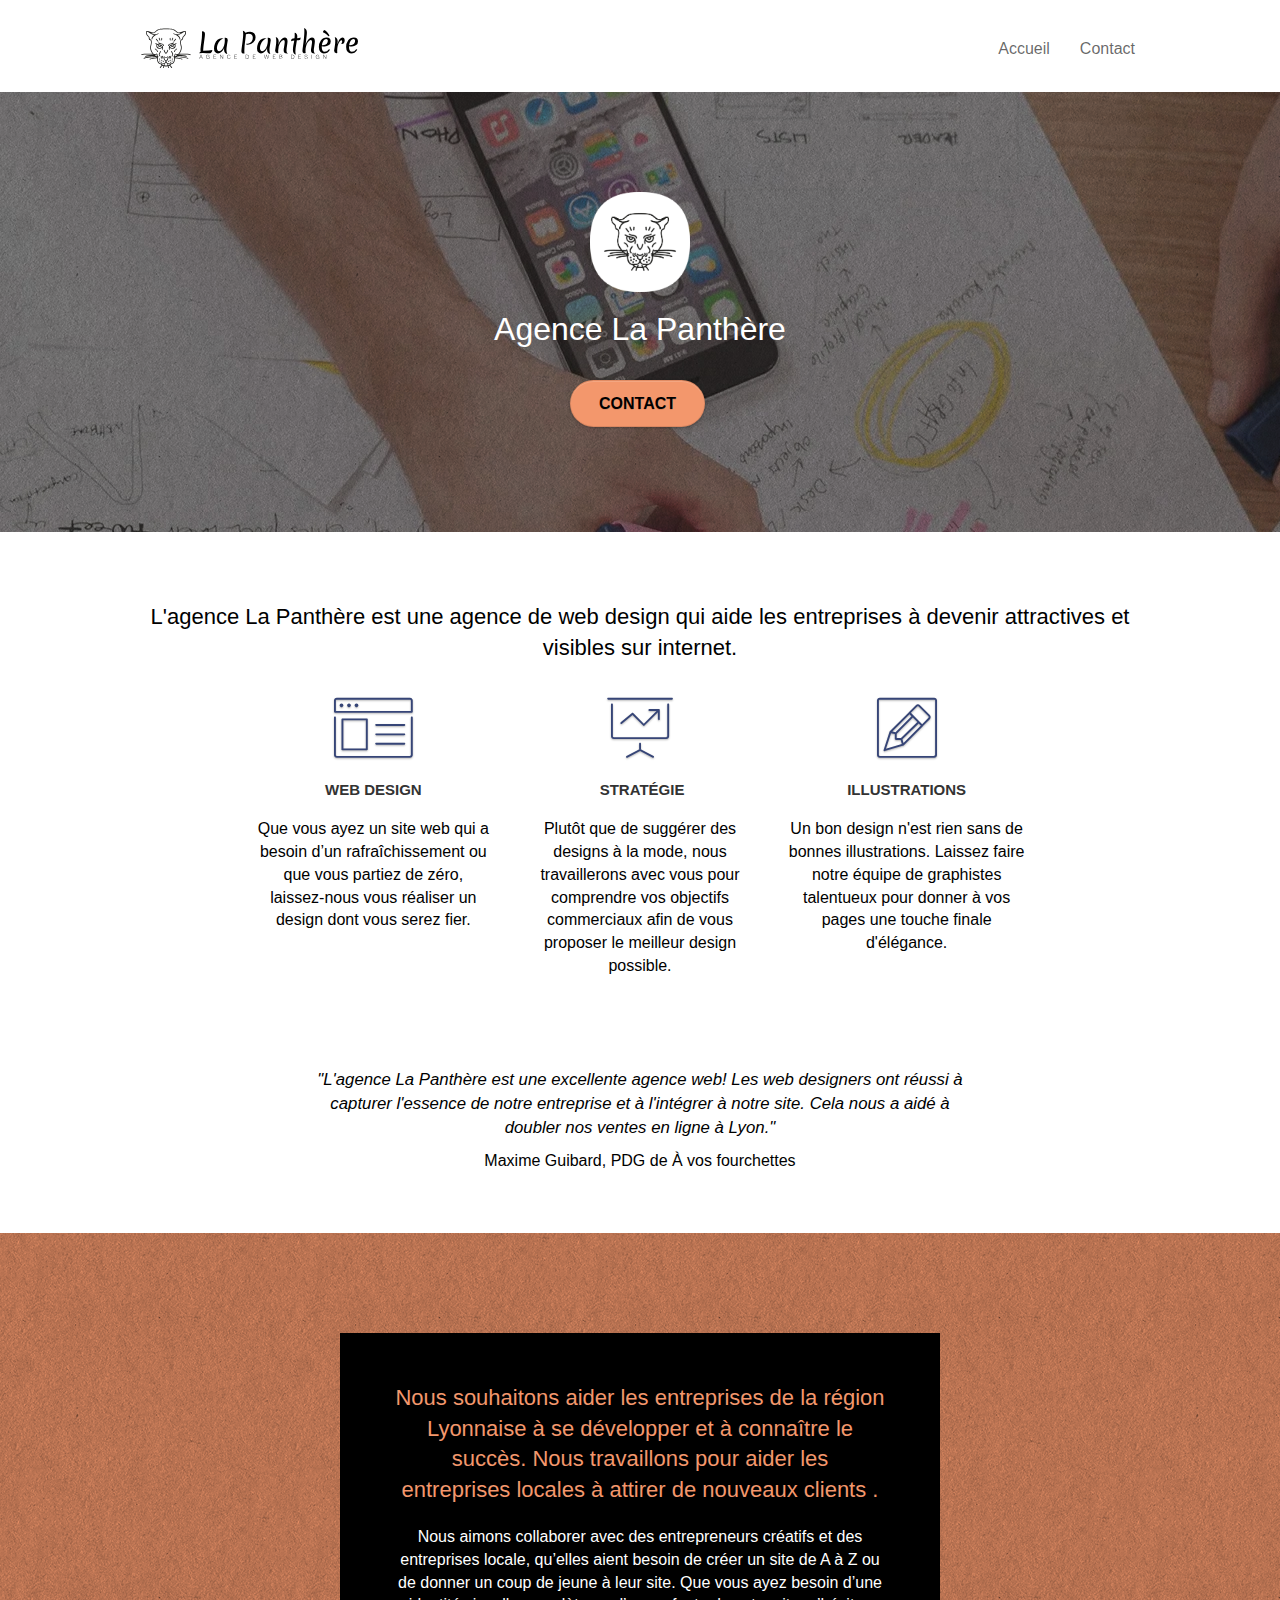
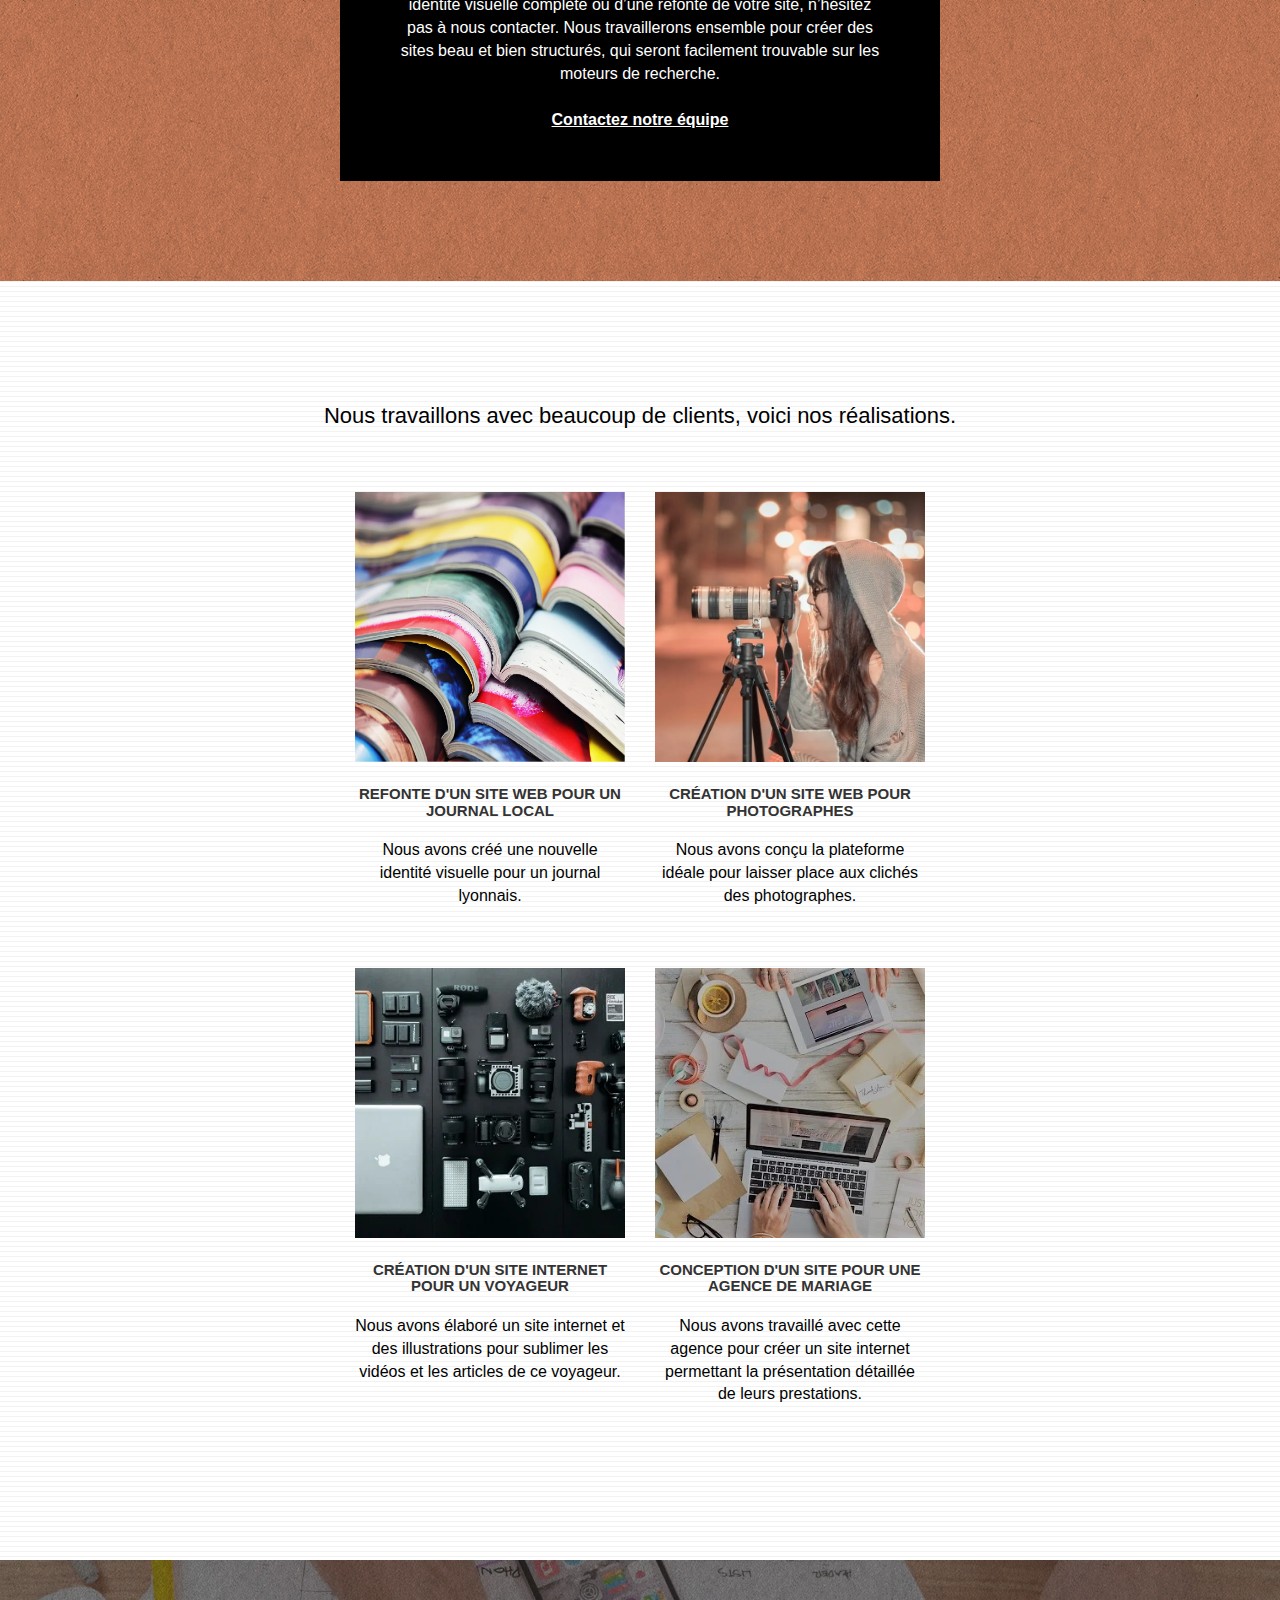
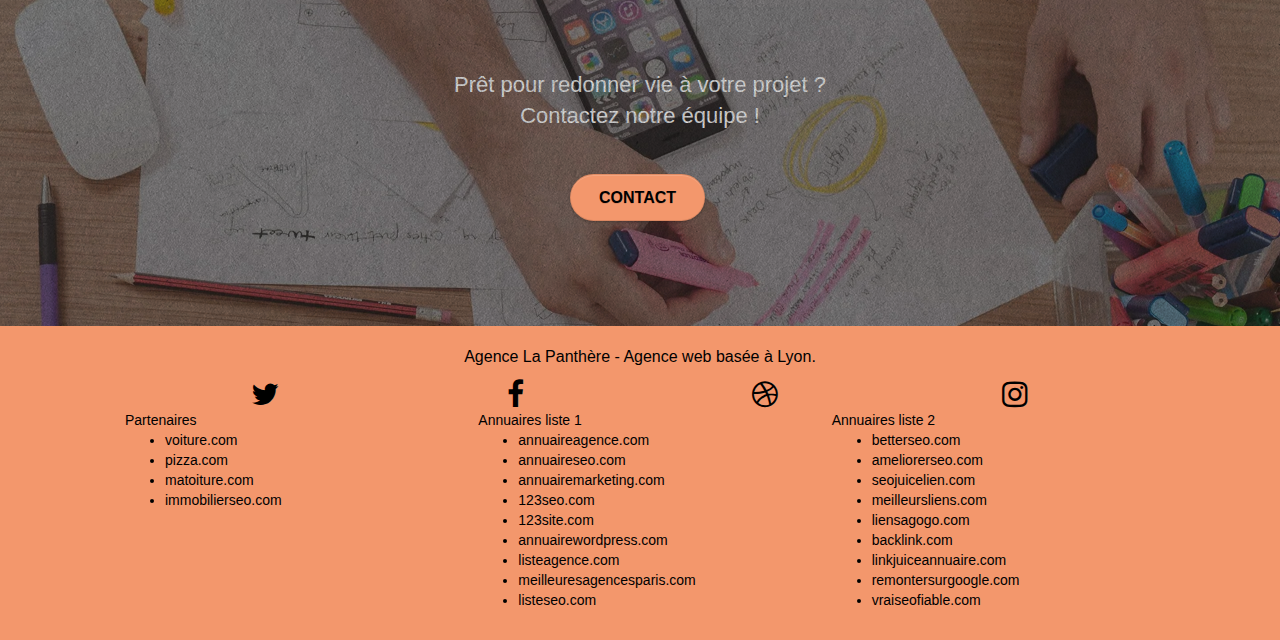
==== commit ac4a2638: "ajout de title pour les liens hors footer" ====
--- a/index.html
+++ b/index.html
@@ -38,7 +38,7 @@
 		<nav class="navbar row">
 			<div class="navbar-header">
 				
-				<a class="navbar-brand" href="index.html"><img src="img/agence-la-panthere-monochrome.svg" alt="paris web design logo agence web meilleure agence" height="40" /></a>
+				<a class="navbar-brand" href="index.html"><img src="img/agence-la-panthere-monochrome.svg" title="page d'accueil" alt="Lyon web design logo agence web" height="40" /></a>
 				
 				<button id="nav-toggle" type="button" class="ui-navbar-toggle navbar-toggle" data-toggle="collapse" data-target=".navbar-1">
 					<span class="sr-only">Toggle navigation</span><span class="icon-bar"></span><span class="icon-bar"></span><span class="icon-bar"></span>
@@ -47,12 +47,12 @@
 			<div class="collapse navbar-collapse navbar-1 special-dropdown-nav">
 				<ul class="site-navigation nav navbar-nav">
 					<li>
-						<a href="index.html">Accueil</a>
+						<a href="index.html" title="page d'accueil">Accueil</a>
 					</li>
 					<li>
 					</li>
 					<li>
-						<a href="page2.html">page2 &gt;</a>
+						<a href="page2.html" title="nous contacter">Contact</a>
 					</li>
 				</ul>
 			</div>
@@ -66,7 +66,7 @@
 	<div class="container bloc-lg">
 		<div class="row tight-width-whitespace">
 			<div class="col-sm-12">
-				<img src="img/logo.webp" class="center-block image-resize-mode" width="100" alt="Agence La Panthère, agence web paris, création logo paris" />
+				<img src="img/logo.webp" class="center-block image-resize-mode" width="100" alt="Agence La Panthère, agence web Lyon" />
 				<h1 class="text-center hero-bloc-text tc-white ">
 					Agence La Panthère
 				</h1>
@@ -161,7 +161,7 @@
 		</div>
 		<div class="row tight-width-whitespace portfolio-row">
 			<div class="col-sm-6">
-				<a href="#" data-lightbox="img/1.jpg" data-gallery-id="gallery-1" data-caption="Refonte d'un site web pour un journal local" data-frame="snapshot-lb"><img src="img/site_journal_local.webp" alt="paris web design logo agence web meilleure agence et refonte site web journal" class="img-responsive portfolio-thumb" /></a>
+				<a href="#" data-lightbox="img/1.webp" alt="site pour un journal local" data-gallery-id="gallery-1" data-caption="Refonte d'un site web pour un journal local" data-frame="snapshot-lb"><img src="img/site_journal_local.webp" title=" Refonte d'un site web d'un journal local, voir la gallerie" class="img-responsive portfolio-thumb" /></a>
 				<h3 class="mg-md text-center">
 					Refonte d'un site web pour un journal local
 				</h3>
@@ -170,7 +170,7 @@
 				</p>
 			</div>
 			<div class="col-sm-6">
-				<a href="#" data-lightbox="img/2.jpg" data-gallery-id="gallery-1" data-caption="Création d'un site web pour photographes" data-frame="snapshot-lb"><img src="img/site_photographes.webp" class="img-responsive portfolio-thumb" alt="paris web design logo agence web meilleure agence, Création d'un site web pour photographes" /></a>
+				<a href="#" data-lightbox="img/2.webp" alt="site pour photographes" data-gallery-id="gallery-1" data-caption="Création d'un site web pour photographes" data-frame="snapshot-lb"><img src="img/site_photographes.webp" class="img-responsive portfolio-thumb" title="Création d'un site web pour photographes, voir la gallerie" /></a>
 				<h3 class="mg-md text-center">
 					Création d'un site web pour photographes
 				</h3>
@@ -181,7 +181,7 @@
 		</div>
 		<div class="row tight-width-whitespace portfolio-row">
 			<div class="col-sm-6">
-				<a href="#" data-lightbox="img/3.bmp" data-gallery-id="gallery-1" data-caption="Création d'un site internet pour un voyageur" data-frame="snapshot-lb"><img src="img/site_pour_voyageur.webp" class="img-responsive portfolio-thumb" alt="paris web design logo agence web meilleure agence, Création d'un site web pour voyageur"/></a>
+				<a href="#" data-lightbox="img/3.webp" alt="site pour un voyageur" data-gallery-id="gallery-1" data-caption="Création d'un site internet pour un voyageur" data-frame="snapshot-lb"><img src="img/site_pour_voyageur.webp" class="img-responsive portfolio-thumb" title="Création d'un site web pour voyageur, voir la gallerie"/></a>
 				<h3 class="mg-md text-center">
 					Création d'un site internet pour un voyageur
 				</h3>
@@ -190,7 +190,7 @@
 				</p>
 			</div>
 			<div class="col-sm-6">
-				<a href="#" data-lightbox="img/4.bmp" data-gallery-id="gallery-1" data-caption="Conception d'un site pour une agence de mariage" data-frame="snapshot-lb"><img src="img/site_agence_mariage.webp" class="img-responsive portfolio-thumb" alt="paris web design logo agence web meilleure agence, Création d'un site web pour agence de mariage" /></a>
+				<a href="#" data-lightbox="img/4.webp" alt="agence de mariage" data-gallery-id="gallery-1" data-caption="Conception d'un site pour une agence de mariage" data-frame="snapshot-lb"><img src="img/site_agence_mariage.webp" class="img-responsive portfolio-thumb" title="Création d'un site web pour agence de mariage, voir la gallerie" /></a>
 				<h3 class="mg-md text-center">
 					Conception d'un site pour une agence de mariage
 				</h3>
--- a/style.css
+++ b/style.css
@@ -797,7 +797,7 @@
 
 .btn-atomic-tangerine {
     background: #F3976C;
-    color: #FFFFFF!important;
+    color: black!important;
 }
 
 .btn-atomic-tangerine:hover {
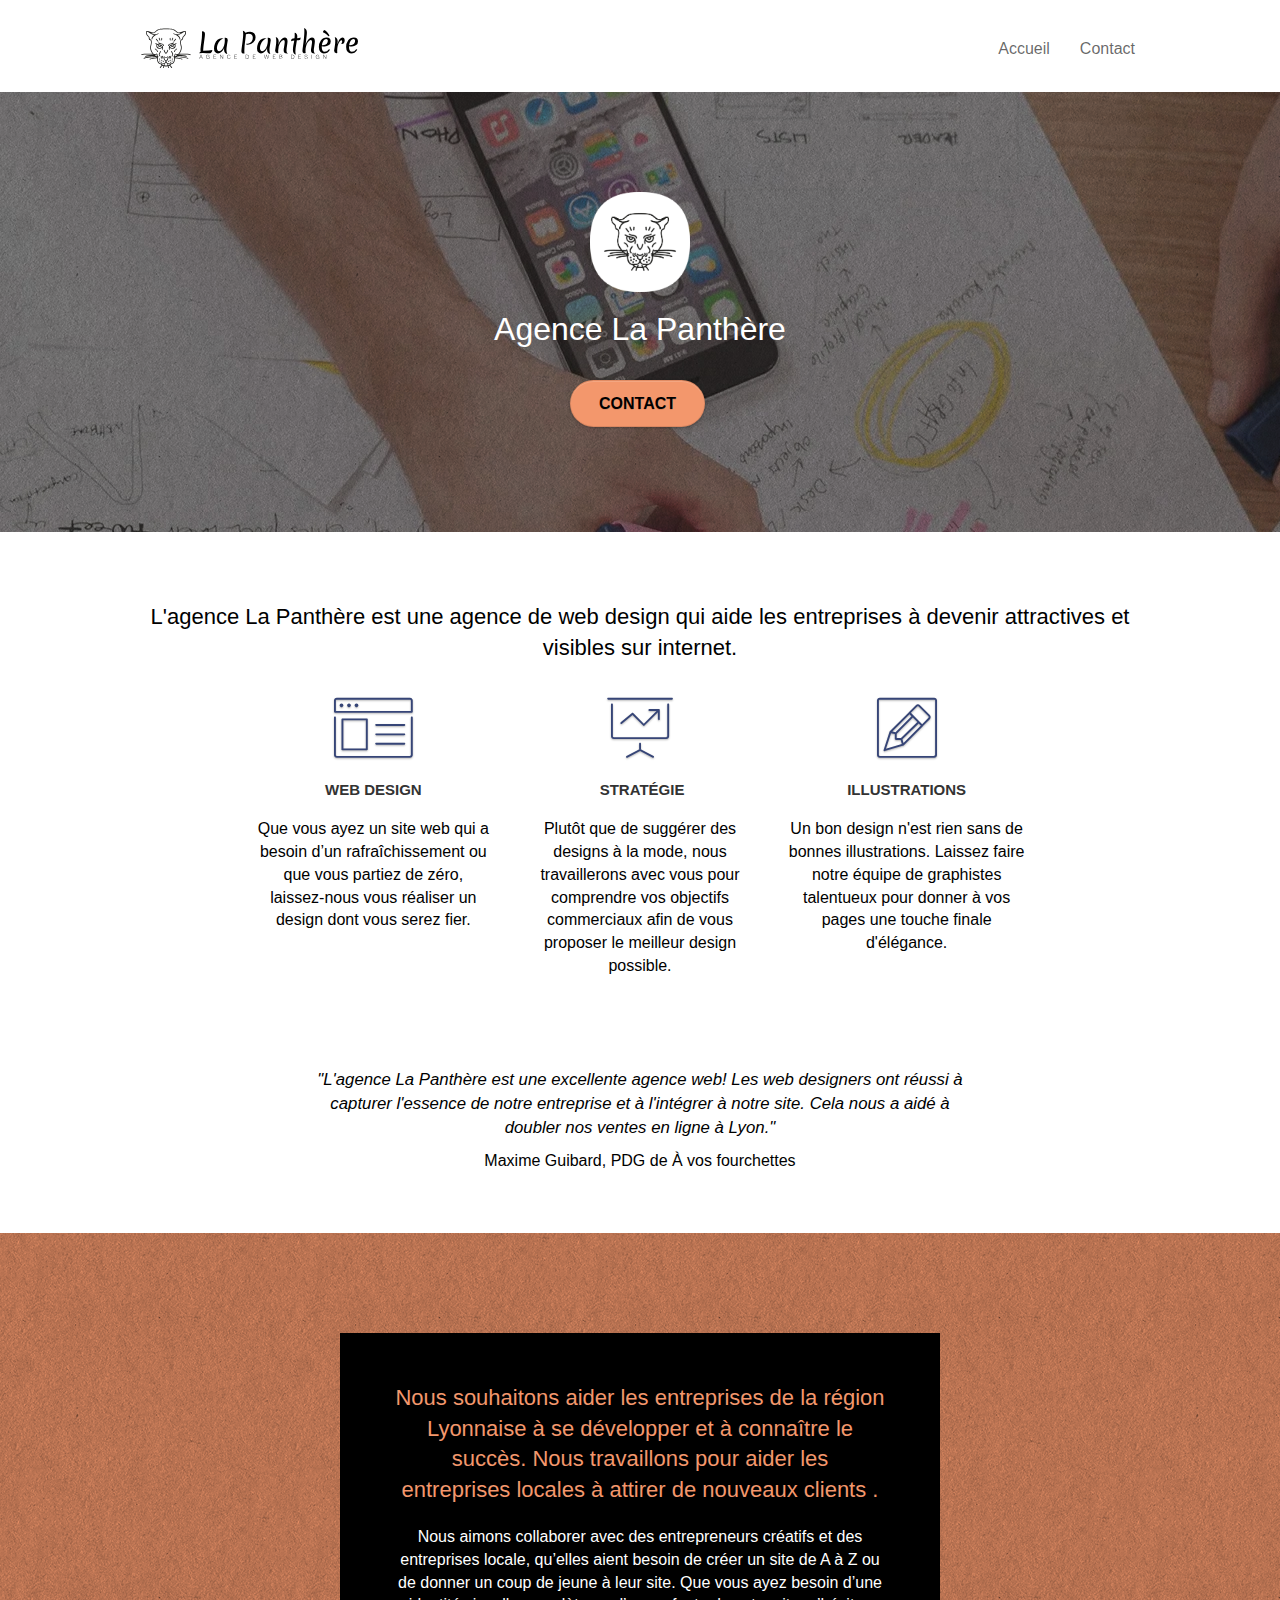
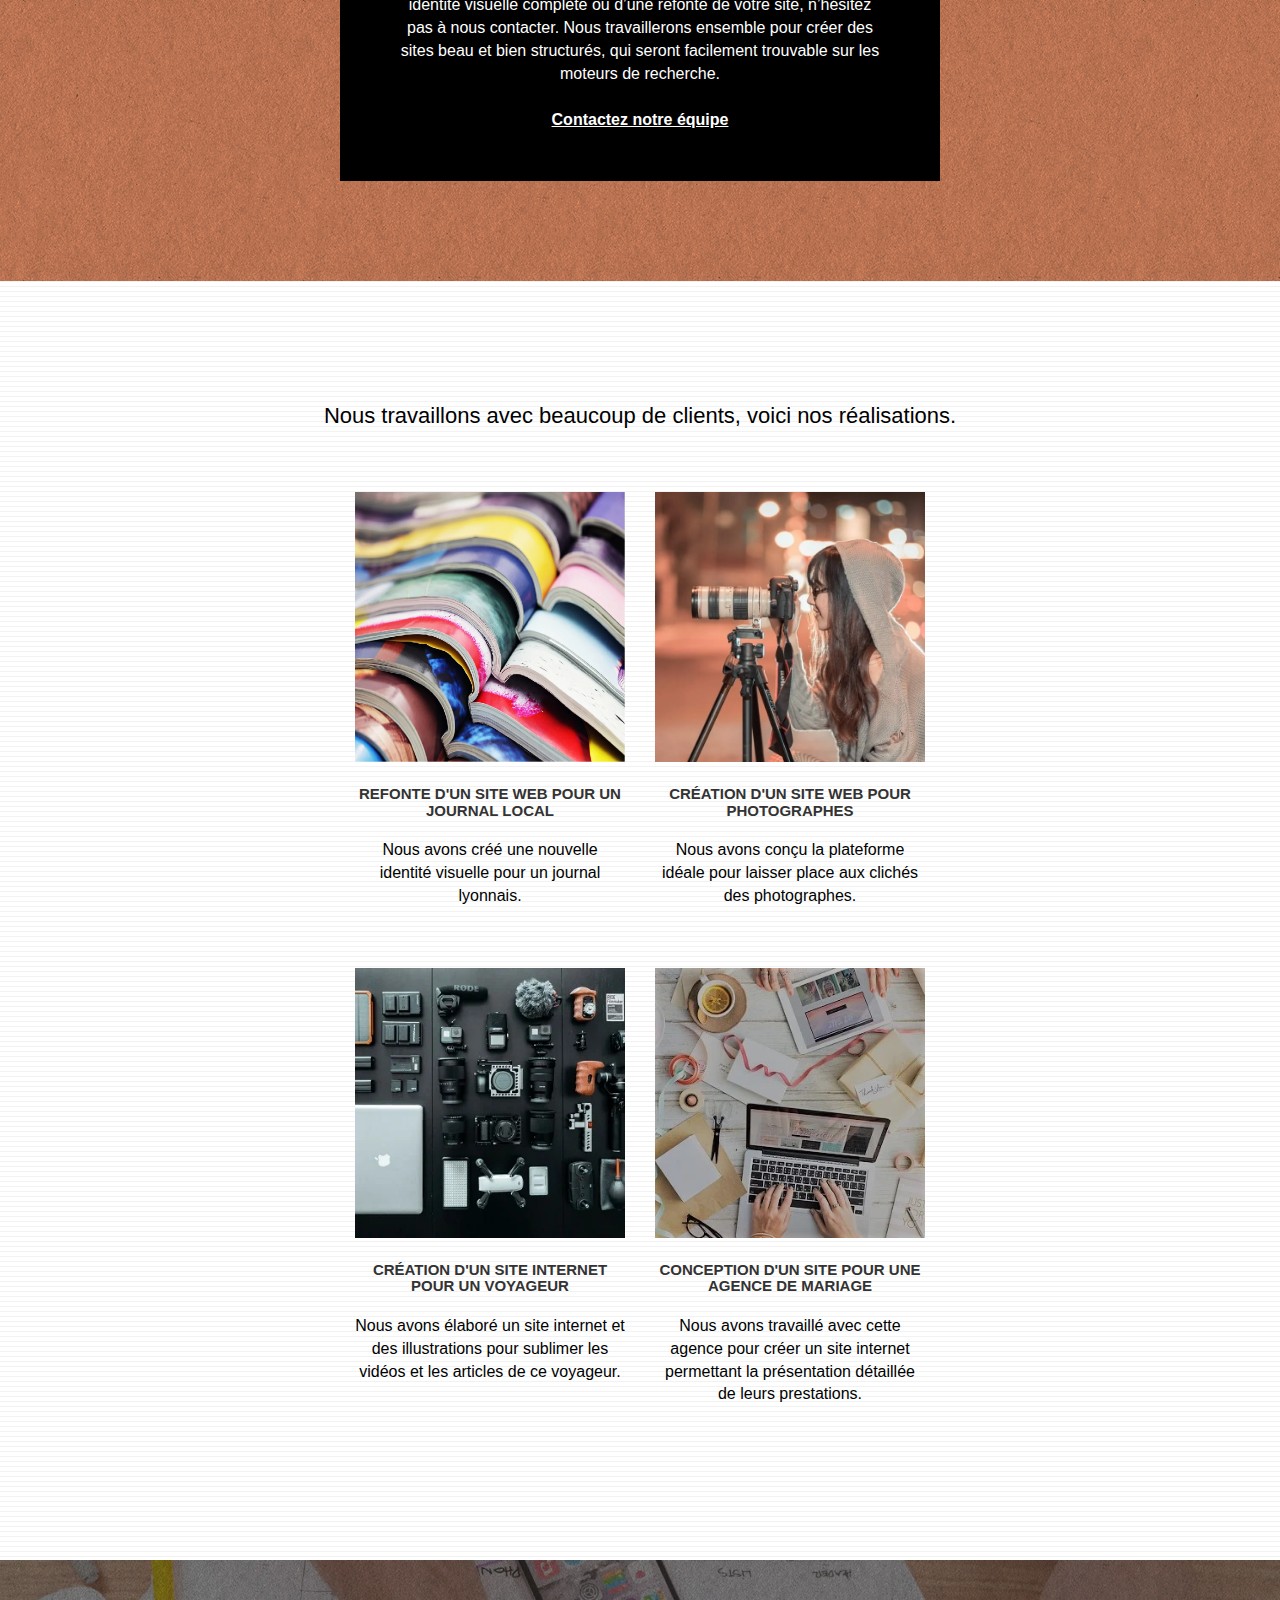
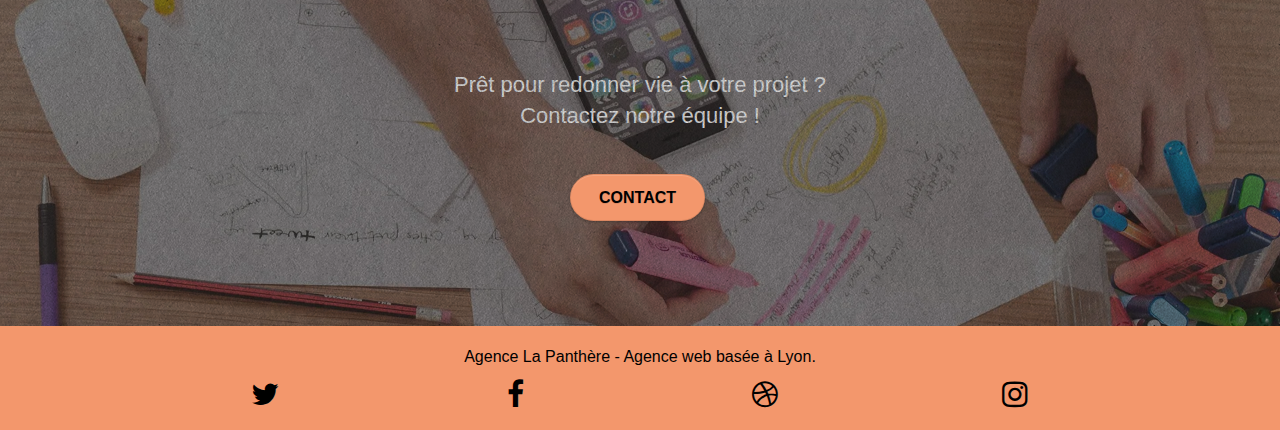
==== commit 008a3e1f: "Corrections validation: suppressions liens du footer et rectification des liens sociaux" ====
--- a/index.html
+++ b/index.html
@@ -1,304 +1,311 @@
 <!doctype html>
 <html lang="fr">
+
 <head>
-    <meta charset="utf-8">
-    <meta name="keywords" content="seo, google, site web, site internet, agence design paris, agence design, agence design,agence design,agence design,agence design,agence design,agence design,agence design,agence design">
-    <meta name="description" content="le site de référence en matière de seo et de redesign de sites sur internet dans la région lyonnaise">
-    <meta name="viewport" content="width=device-width, initial-scale=1.0, viewport-fit=cover">
-    <link rel="shortcut icon" type="image/png" href="favicon.jpg">
-    
+	<meta charset="utf-8">
+	<meta name="keywords"
+		content="seo, google, site web, site internet, agence design paris, agence design, agence design,agence design,agence design,agence design,agence design,agence design,agence design,agence design">
+	<meta name="description"
+		content="le site de référence en matière de seo et de redesign de sites sur internet dans la région lyonnaise">
+	<meta name="viewport" content="width=device-width, initial-scale=1.0, viewport-fit=cover">
+	<link rel="shortcut icon" type="image/png" href="favicon.jpg">
+
 	<link rel="stylesheet" type="text/css" href="./css/bootstrap.css">
 	<link rel="stylesheet" type="text/css" href="style.css">
 	<link rel="stylesheet" type="text/css" href="./css/font-awesome.css">
 	<link rel="stylesheet" type="text/css" href="./css/et-line.css">
-	
-    
+
+
 	<script src="./js/jquery-2.1.0.js"></script>
 	<script src="./js/bootstrap.js"></script>
 	<script src="./js/blocs.js"></script>
 	<script src="./js/jquery.touchSwipe.js" defer></script>
-	<script src="./js/gmaps.js"></script>
-
-    <title>La Panthère</title>
-
-    
-<!-- Analytics -->
- 
-<!-- Analytics END -->
-    
+	
+
+	<title>La Panthère</title>
+
+
+	<!-- Analytics -->
+
+	<!-- Analytics END -->
+
 </head>
+
 <body>
-<!-- Principal conteneur -->
-<div class="page-container">
-    
-<!-- bloc-0 -->
-<div class="bloc bgc-white l-bloc " id="bloc-0">
-	<div class="container bloc-sm">
-
-		<nav class="navbar row">
-			<div class="navbar-header">
-				
-				<a class="navbar-brand" href="index.html"><img src="img/agence-la-panthere-monochrome.svg" title="page d'accueil" alt="Lyon web design logo agence web" height="40" /></a>
-				
-				<button id="nav-toggle" type="button" class="ui-navbar-toggle navbar-toggle" data-toggle="collapse" data-target=".navbar-1">
-					<span class="sr-only">Toggle navigation</span><span class="icon-bar"></span><span class="icon-bar"></span><span class="icon-bar"></span>
-				</button>
-			</div>
-			<div class="collapse navbar-collapse navbar-1 special-dropdown-nav">
-				<ul class="site-navigation nav navbar-nav">
-					<li>
-						<a href="index.html" title="page d'accueil">Accueil</a>
-					</li>
-					<li>
-					</li>
-					<li>
-						<a href="page2.html" title="nous contacter">Contact</a>
-					</li>
-				</ul>
-			</div>
-		</nav>
+	<!-- Principal conteneur -->
+	<div class="page-container">
+
+		<!-- bloc-0 -->
+		<div class="bloc bgc-white l-bloc " id="bloc-0">
+			<div class="container bloc-sm">
+
+				<nav class="navbar row">
+					<div class="navbar-header">
+
+						<a class="navbar-brand" href="index.html"><img src="img/agence-la-panthere-monochrome.svg"
+								 alt="Lyon web design logo agence web" height="40" /></a>
+
+						<button id="nav-toggle" type="button" class="ui-navbar-toggle navbar-toggle"
+							data-toggle="collapse" data-target=".navbar-1">
+							<span class="sr-only">Toggle navigation</span><span class="icon-bar"></span><span
+								class="icon-bar"></span><span class="icon-bar"></span>
+						</button>
+					</div>
+					<div class="collapse navbar-collapse navbar-1 special-dropdown-nav">
+						<ul class="site-navigation nav navbar-nav">
+							<li>
+								<a href="index.html" >Accueil</a>
+							</li>
+							<li>
+							</li>
+							<li>
+								<a href="contact.html" >Contact</a>
+							</li>
+						</ul>
+					</div>
+				</nav>
+			</div>
+		</div>
+		<!-- bloc-0 END -->
+
+		<!-- bloc-1-presentation -->
+		<div class="bloc bgc-dark-slate-blue bg-banniere d-bloc bg-t-edge bloc-bg-texture texture-paper b-parallax"
+			id="bloc-1-hero">
+			<div class="container bloc-lg">
+				<div class="row tight-width-whitespace">
+					<div class="col-sm-12">
+						<img src="img/logo.webp" class="center-block image-resize-mode" width="100"
+							alt="Agence La Panthère, agence web Lyon" />
+						<h1 class="text-center hero-bloc-text white ">
+							Agence La Panthère
+						</h1>
+						<div class="text-center">
+							<a href="contact.html" class="btn btn-lg btn-clean btn-rd cta-hero btn-atomic-tangerine"
+								id="cta-hero" >Contact</a>
+						</div>
+					</div>
+				</div>
+			</div>
+		</div>
+		<!-- bloc-1-presentation END -->
+
+		<!-- bloc-2-services -->
+		<div class="bloc bgc-white l-bloc" id="bloc-2-services">
+			<div class="container bloc-md">
+				<div class="row">
+					<div class="col-sm-12 text-center">
+						<h2>L'agence La Panthère est une agence de web design qui aide les entreprises à devenir
+							attractives et visibles sur internet.</h2>
+					</div>
+				</div>
+				<div class="row voffset-lg med-width-whitespace">
+					<div class="col-sm-4">
+						<div class="text-center">
+							<span class="et-icon-browser sm-shadow icon-dark-slate-blue icons icon-lg"></span>
+						</div>
+						<h3 class="mg-md text-center">
+							Web design
+						</h3>
+						<p class="text-center ">
+							Que vous ayez un site web qui a besoin d&rsquo;un rafraîchissement ou que vous partiez de
+							zéro, laissez-nous vous réaliser un design dont vous serez fier.
+						</p>
+					</div>
+					<div class="col-sm-4">
+						<div class="text-center">
+							<span class="et-icon-presentation sm-shadow icon-dark-slate-blue icons icon-lg"></span>
+						</div>
+						<h3 class="mg-md text-center">
+							&nbsp;Stratégie
+						</h3>
+						<p class="text-center ">
+							Plutôt que de suggérer des designs à la mode, nous travaillerons avec vous pour comprendre
+							vos objectifs commerciaux afin de vous proposer le meilleur design possible.<br>
+						</p>
+					</div>
+					<div class="col-sm-4">
+						<div class="text-center">
+							<span class="et-icon-edit sm-shadow icon-dark-slate-blue icons icon-lg"></span>
+						</div>
+						<h3 class="mg-md text-center">
+							Illustrations
+						</h3>
+						<p class="text-center ">
+							Un bon design n'est rien sans de bonnes illustrations. Laissez faire notre équipe de
+							graphistes talentueux pour donner à vos pages une touche finale d'élégance.
+						</p>
+					</div>
+				</div>
+				<div class="row voffset-lg voffset">
+					<div class="col-xs-12 col-md-8 col-md-offset-2 text-center">
+						<p class="citation">"L'agence La Panthère est une excellente agence web! Les web designers ont
+							réussi à capturer l'essence de notre entreprise et à l'intégrer à notre site. Cela nous a
+							aidé à doubler nos ventes en ligne à Lyon."</p>
+						<p>Maxime Guibard, PDG de À vos fourchettes</p>
+
+					</div>
+				</div>
+			</div>
+		</div>
+		<!-- bloc-2-services END -->
+
+		<!-- bloc-3-what-i-do -->
+		<div class="bloc tc-white bgc-atomic-tangerine bg-presentation d-bloc bloc-bg-texture texture-paper b-parallax"
+			id="bloc-3-what-i-do">
+			<div class="container bloc-lg">
+				<div class="row tight-width-whitespace black-background">
+					<div class="col-sm-12">
+						<h2 class="mg-md text-center tangerine">
+							Nous souhaitons aider les entreprises de la région Lyonnaise à se développer et à connaître
+							le succès. Nous travaillons pour aider les entreprises locales à attirer de nouveaux clients
+							.<br>
+						</h2>
+						<p class="text-center white">
+							Nous aimons collaborer avec des entrepreneurs créatifs et des entreprises locale, qu’elles
+							aient besoin de créer un site de A à Z ou de donner un coup de jeune à leur site. Que vous
+							ayez besoin d’une identité visuelle complète ou d’une refonte de votre site, n’hésitez pas à
+							nous contacter. Nous travaillerons ensemble pour créer des sites beau et bien structurés,
+							qui seront facilement trouvable sur les moteurs de recherche. <br><br><a
+								class="ltc-white bold-link" href="contact.html" >Contactez notre équipe</a><br>
+						</p>
+					</div>
+				</div>
+			</div>
+		</div>
+		<!-- bloc-3-what-i-do END -->
+
+		<!-- bloc-4-portfolio -->
+		<div class="bloc bgc-white bg-lines-h2-bg bg-repeat l-bloc" id="bloc-4-portfolio">
+			<div class="container bloc-lg">
+				<div class="row">
+					<div class="col-sm-12 text-center">
+
+						<h2>Nous travaillons avec beaucoup de clients, voici nos réalisations.</h2>
+					</div>
+				</div>
+				<div class="row tight-width-whitespace portfolio-row">
+					<div class="col-sm-6">
+						<a href="#" data-lightbox="img/1.webp" 
+							data-gallery-id="gallery-1" data-caption="Refonte d'un site web pour un journal local"
+							data-frame="snapshot-lb"><img src="img/site_journal_local.webp"
+								alt=" Refonte d'un site web d'un journal local, voir la gallerie"
+								class="img-responsive portfolio-thumb photo" /></a>
+						<h3 class="mg-md text-center">
+							Refonte d'un site web pour un journal local
+						</h3>
+						<p class="text-center">
+							Nous avons créé une nouvelle identité visuelle pour un journal lyonnais.
+						</p>
+					</div>
+					<div class="col-sm-6">
+						<a href="#" data-lightbox="img/2.webp" data-gallery-id="gallery-1"
+							data-caption="Création d'un site web pour photographes" data-frame="snapshot-lb"><img
+								src="img/site_photographes.webp" class="img-responsive portfolio-thumb photo"
+								alt="Création d'un site web pour photographes, voir la gallerie" /></a>
+						<h3 class="mg-md text-center">
+							Création d'un site web pour photographes
+						</h3>
+						<p class="text-center">
+							Nous avons conçu la plateforme idéale pour laisser place aux clichés des photographes.
+						</p>
+					</div>
+				</div>
+				<div class="row tight-width-whitespace portfolio-row">
+					<div class="col-sm-6">
+						<a href="#" data-lightbox="img/3.webp"  data-gallery-id="gallery-1"
+							data-caption="Création d'un site internet pour un voyageur" data-frame="snapshot-lb"><img
+								src="img/site_pour_voyageur.webp" class="img-responsive portfolio-thumb photo"
+								alt="Création d'un site web pour voyageur, voir la gallerie" /></a>
+						<h3 class="mg-md text-center">
+							Création d'un site internet pour un voyageur
+						</h3>
+						<p class="text-center">
+							Nous avons élaboré un site internet et des illustrations pour sublimer les vidéos et les
+							articles de ce voyageur.
+						</p>
+					</div>
+					<div class="col-sm-6">
+						<a href="#" data-lightbox="img/4.webp"  data-gallery-id="gallery-1"
+							data-caption="Conception d'un site pour une agence de mariage" data-frame="snapshot-lb"><img
+								src="img/site_agence_mariage.webp" class="img-responsive portfolio-thumb photo"
+								alt="Création d'un site web pour agence de mariage, voir la gallerie" /></a>
+						<h3 class="mg-md text-center">
+							Conception d'un site pour une agence de mariage
+						</h3>
+						<p class="text-center">
+							Nous avons travaillé avec cette agence pour créer un site internet permettant la
+							présentation détaillée de leurs prestations.
+						</p>
+					</div>
+				</div>
+			</div>
+		</div>
+		<!-- bloc-4-portfolio END -->
+
+		<!-- bloc-5-cta -->
+		<div class="bloc bgc-dark-slate-blue bg-banniere d-bloc bloc-bg-texture texture-paper" id="bloc-5-cta">
+			<div class="container bloc-lg">
+				<div class="row">
+					<h2 class="mg-md text-center white">
+						Prêt pour redonner vie à votre projet ?<br>Contactez notre équipe !
+					</h2>
+					<div class="col-sm-12 text-center">
+						<a href="contact.html"
+							class="btn btn-atomic-tangerine btn-clean btn-rd btn-lg cta-hero" >Contact</a>
+					</div>
+				</div>
+			</div>
+		</div>
+		<!-- bloc-5-cta END -->
+
+		<!-- Footer - bloc-8 -->
+		<div class="bloc bgc-atomic-tangerine d-bloc" id="bloc-8">
+			<div class="container bloc-sm">
+				<div class="row">
+					<div class="col-sm-12">
+						<p class="text-center ">
+							Agence La Panthère - Agence web basée à Lyon.<br>
+						</p>
+						<div class="col-sm-3">
+							<div class="text-center">
+								<a class="social" href="https://twitter.com/?lang=fr"><span class="fa fa-twitter icon-md"
+										title=" suivez-nous sur twitter"></span></a>
+							</div>
+						</div>
+					
+						<div class="col-sm-3">
+							<div class="text-center">
+								<a class="social" href="https://fr-fr.facebook.com/"><span class="fa fa-facebook icon-md"
+										title="suivez-nous sur facebook"></span></a>
+							</div>
+						</div>
+
+						<div class="col-sm-3">
+							<div class="text-center">
+								<a class="social" href="https://dribbble.com/"><span class="fa fa-dribbble icon-md"
+										title="suivez-nous sur dribble"></span></a>
+							</div>
+						</div>
+
+						<div class="col-sm-3">
+							<div class="text-center">
+								<a class="social" href="https://www.instagram.com/?hl=fr"><span class="fa fa-instagram icon-md"
+										title="suivez-nous sur instagram"></span></a>
+							</div>
+						</div>
+
+					</div>
+					
+				</div>
+			</div>
+		</div>
 	</div>
-</div>
-<!-- bloc-0 END -->
-
-<!-- bloc-1-presentation -->
-<div class="bloc bgc-dark-slate-blue bg-banniere d-bloc bg-t-edge bloc-bg-texture texture-paper b-parallax" id="bloc-1-hero">
-	<div class="container bloc-lg">
-		<div class="row tight-width-whitespace">
-			<div class="col-sm-12">
-				<img src="img/logo.webp" class="center-block image-resize-mode" width="100" alt="Agence La Panthère, agence web Lyon" />
-				<h1 class="text-center hero-bloc-text tc-white ">
-					Agence La Panthère
-				</h1>
-				<div class="text-center">
-					<a href="page2.html" class="btn btn-lg btn-clean btn-rd cta-hero btn-atomic-tangerine" id="cta-hero">Contact</a>
-				</div>
-			</div>
-		</div>
-	</div>
-</div>
-<!-- bloc-1-presentation END -->
-
-<!-- bloc-2-services -->
-<div class="bloc bgc-white l-bloc" id="bloc-2-services">
-	<div class="container bloc-md">
-		<div class="row">
-			<div class="col-sm-12 text-center">
-				<h2>L'agence La Panthère est une agence de web design qui aide les entreprises à devenir attractives et visibles sur internet.</h2>
-			</div>
-		</div>
-		<div class="row voffset-lg med-width-whitespace">
-			<div class="col-sm-4">
-				<div class="text-center">
-					<span class="et-icon-browser sm-shadow icon-dark-slate-blue icons icon-lg"></span>
-				</div>
-				<h3 class="mg-md text-center">
-					Web design
-				</h3>
-				<p class="text-center ">
-					Que vous ayez un site web qui a besoin d&rsquo;un rafraîchissement ou que vous partiez de zéro, laissez-nous vous réaliser un design dont vous serez fier.
-				</p>
-			</div>
-			<div class="col-sm-4">
-				<div class="text-center">
-					<span class="et-icon-presentation sm-shadow icon-dark-slate-blue icons icon-lg"></span>
-				</div>
-				<h3 class="mg-md text-center">
-					&nbsp;Stratégie
-				</h3>
-				<p class="text-center ">
-					Plutôt que de suggérer des designs à la mode, nous travaillerons avec vous pour comprendre vos objectifs commerciaux afin de vous proposer le meilleur design possible.<br>
-				</p>
-			</div>
-			<div class="col-sm-4">
-				<div class="text-center">
-					<span class="et-icon-edit sm-shadow icon-dark-slate-blue icons icon-lg"></span>
-				</div>
-				<h3 class="mg-md text-center">
-					Illustrations
-				</h3>
-				<p class="text-center ">
-					Un bon design n'est rien sans de bonnes illustrations. Laissez faire notre équipe de graphistes talentueux pour donner à vos pages une touche finale d'élégance.
-				</p>
-			</div>
-		</div>
-		<div class="row voffset-lg voffset">
-			<div class="col-xs-12 col-md-8 col-md-offset-2 text-center">
-				<p class="citation">"L'agence La Panthère est une excellente agence web! Les web designers ont réussi à capturer l'essence de notre entreprise et à l'intégrer à notre site. Cela nous a aidé à doubler nos ventes en ligne à Lyon."</p>
-				<p>Maxime Guibard, PDG de À vos fourchettes</p>
-
-			</div>
-		</div>
-	</div>
-</div>
-<!-- bloc-2-services END -->
-
-<!-- bloc-3-what-i-do -->
-<div class="bloc tc-white bgc-atomic-tangerine bg-presentation d-bloc bloc-bg-texture texture-paper b-parallax" id="bloc-3-what-i-do">
-	<div class="container bloc-lg">
-		<div class="row tight-width-whitespace black-background">
-			<div class="col-sm-12">
-				<h2 class="mg-md text-center tangerine">
-					Nous souhaitons aider les entreprises de la région Lyonnaise à se développer et à connaître le succès. Nous travaillons pour aider les entreprises locales à attirer de nouveaux clients .<br>
-				</h2>
-				<p class="text-center white">
-					Nous aimons collaborer avec des entrepreneurs créatifs et des entreprises locale, qu’elles aient besoin de créer un site de A à Z ou de donner un coup de jeune à leur site. Que vous ayez besoin d’une identité visuelle complète ou d’une refonte de votre site, n’hésitez pas à nous contacter. Nous travaillerons ensemble pour créer des sites beau et bien structurés, qui seront facilement trouvable sur les moteurs de recherche. <br><br><a class="ltc-white bold-link" href="page2.html">Contactez notre équipe</a><br>
-				</p>
-			</div>
-		</div>
-	</div>
-</div>
-<!-- bloc-3-what-i-do END -->
-
-<!-- bloc-4-portfolio -->
-<div class="bloc bgc-white bg-lines-h2-bg bg-repeat l-bloc" id="bloc-4-portfolio">
-	<div class="container bloc-lg">
-		<div class="row">
-			<div class="col-sm-12 text-center">
-				
-				<h2>Nous travaillons avec beaucoup de clients, voici nos réalisations.</h2>
-			</div>
-		</div>
-		<div class="row tight-width-whitespace portfolio-row">
-			<div class="col-sm-6">
-				<a href="#" data-lightbox="img/1.webp" alt="site pour un journal local" data-gallery-id="gallery-1" data-caption="Refonte d'un site web pour un journal local" data-frame="snapshot-lb"><img src="img/site_journal_local.webp" title=" Refonte d'un site web d'un journal local, voir la gallerie" class="img-responsive portfolio-thumb" /></a>
-				<h3 class="mg-md text-center">
-					Refonte d'un site web pour un journal local
-				</h3>
-				<p class="text-center">
-					Nous avons créé une nouvelle identité visuelle pour un journal lyonnais.
-				</p>
-			</div>
-			<div class="col-sm-6">
-				<a href="#" data-lightbox="img/2.webp" alt="site pour photographes" data-gallery-id="gallery-1" data-caption="Création d'un site web pour photographes" data-frame="snapshot-lb"><img src="img/site_photographes.webp" class="img-responsive portfolio-thumb" title="Création d'un site web pour photographes, voir la gallerie" /></a>
-				<h3 class="mg-md text-center">
-					Création d'un site web pour photographes
-				</h3>
-				<p class="text-center">
-					Nous avons conçu la plateforme idéale pour laisser place aux clichés des photographes.
-				</p>
-			</div>
-		</div>
-		<div class="row tight-width-whitespace portfolio-row">
-			<div class="col-sm-6">
-				<a href="#" data-lightbox="img/3.webp" alt="site pour un voyageur" data-gallery-id="gallery-1" data-caption="Création d'un site internet pour un voyageur" data-frame="snapshot-lb"><img src="img/site_pour_voyageur.webp" class="img-responsive portfolio-thumb" title="Création d'un site web pour voyageur, voir la gallerie"/></a>
-				<h3 class="mg-md text-center">
-					Création d'un site internet pour un voyageur
-				</h3>
-				<p class="text-center">
-					Nous avons élaboré un site internet et des illustrations pour sublimer les vidéos et les articles de ce voyageur.
-				</p>
-			</div>
-			<div class="col-sm-6">
-				<a href="#" data-lightbox="img/4.webp" alt="agence de mariage" data-gallery-id="gallery-1" data-caption="Conception d'un site pour une agence de mariage" data-frame="snapshot-lb"><img src="img/site_agence_mariage.webp" class="img-responsive portfolio-thumb" title="Création d'un site web pour agence de mariage, voir la gallerie" /></a>
-				<h3 class="mg-md text-center">
-					Conception d'un site pour une agence de mariage
-				</h3>
-				<p class="text-center">
-					Nous avons travaillé avec cette agence pour créer un site internet permettant la présentation détaillée de leurs prestations.
-				</p>
-			</div>
-		</div>
-	</div>
-</div>
-<!-- bloc-4-portfolio END -->
-
-<!-- bloc-5-cta -->
-<div class="bloc bgc-dark-slate-blue bg-banniere d-bloc bloc-bg-texture texture-paper" id="bloc-5-cta">
-	<div class="container bloc-lg">
-		<div class="row">
-			<h2 class="mg-md text-center white">
-				Prêt pour redonner vie à votre projet ?<br>Contactez notre équipe !
-			</h2>
-			<div class="col-sm-12 text-center">
-				<a href="page2.html" class="btn btn-atomic-tangerine btn-clean btn-rd btn-lg cta-hero">Contact</a>
-			</div>
-		</div>
-	</div>
-</div>
-<!-- bloc-5-cta END -->
-
-<!-- Footer - bloc-8 -->
-<div class="bloc bgc-atomic-tangerine d-bloc" id="bloc-8">
-	<div class="container bloc-sm">
-		<div class="row">
-			<div class="col-sm-12">
-				<p class="text-center ">
-					Agence La Panthère - Agence web basée à Lyon.<br>
-				</p>
-				<div class="col-sm-3">
-					<div class="text-center">
-						<a class="social" href="index.html"><span class="fa fa-twitter icon-md" title=" suivez-nous sur twitter"></span></a>
-					</div>
-				</div>
-
-				<div class="col-sm-3">
-					<div class="text-center">
-						<a class="social" href="index.html"><span class="fa fa-facebook icon-md" title="suivez-nous sur facebook"></span></a>
-					</div>
-				</div>
-
-				<div class="col-sm-3">
-					<div class="text-center">
-						<a class="social" href="index.html"><span class="fa fa-dribbble icon-md" title="suivez-nous sur dribble"></span></a>
-					</div>
-				</div>
-
-				<div class="col-sm-3">
-					<div class="text-center">
-						<a class="social" href="index.html"><span class="fa fa-instagram icon-md" title="suivez-nous sur instagram"></span></a>
-					</div>
-				</div>
-					
-				</div>
-				<div class="row">
-					<div class="col-sm-4">
-						Partenaires
-							<ul>
-								<li><a href="voiture.com">voiture.com</a></li>
-								<li><a href="pizza.com">pizza.com</a></li>
-								<li><a href="matoiture.com">matoiture.com</a></li>
-								<li><a href="immobilierseo.com">immobilierseo.com</a></li>
-							</ul>		
-					</div>
-					<div class="col-sm-4">
-						Annuaires liste 1
-						<ul>
-							<li><a href="annuaireagence.com">annuaireagence.com</a></li>
-							<li><a href="annuaireseo.com">annuaireseo.com</a></li>
-							<li><a href="annuairemarketing.com">annuairemarketing.com</a></li>
-							<li><a href="123seoture.com">123seo.com</a></li>
-							<li><a href="123site.com">123site.com</a></li>
-							<li><a href="annuairewordpress.com">annuairewordpress.com</a></li>
-							<li><a href="listeagence.com">listeagence.com</a></li>
-							<li><a href="meilleuresagencesparis.com">meilleuresagencesparis.com</a></li>
-							<li><a href="listeseo.com">listeseo.com</a></li>
-						</ul>
-					</div>
-					<div class="col-sm-4">
-						Annuaires liste 2
-						<ul>
-							<li><a href="betterseo.com">betterseo.com</a></li>
-							<li><a href="ameliorerseo.com">ameliorerseo.com</a></li>
-							<li><a href="seojuicelien.com">seojuicelien.com</a></li>
-							<li><a href="meilleursliens.com">meilleursliens.com</a></li>
-							<li><a href="liensagogo.com">liensagogo.com</a></li>
-							<li><a href="backlink.com">backlink.com</a></li>
-							<li><a href="linkjuiceannuaire.com">linkjuiceannuaire.com</a></li>
-							<li><a href="remontersurgoogle.com">remontersurgoogle.com</a></li>
-							<li><a href="vraiseofiable.com">vraiseofiable.com</a></li>
-						</ul>
-					</div>
-				</div>
-			</div>
-		</div>
-	</div>
-</div>
-<!-- Footer - bloc-8 END -->
-
-</div>
-<!-- Principal conteneur END -->
-    
+	<!-- Footer - bloc-8 END -->
+
+	
+	<!-- Principal conteneur END -->
+
 
 </body>
-</html>
+
+</html>--- a/style.css
+++ b/style.css
@@ -7,22 +7,31 @@
     -moz-osx-font-smoothing: grayscale;
 }
 
-
-.citation{
+/*corrections proposées*/
+
+.citation {
 
     font-style: italic;
     font-size: larger;
 }
 
-.tangerine{
+.tangerine {
 
     color: #F3976C;
 }
 
+.photo {
+    height: auto;
+    width: 100%;
+    
+ }
+
+
+  /*fin*/
 a,
 button {
     transition: all .3s ease-in-out;
-    outline: none!important;
+    outline: none !important;
 }
 
 a:hover {
@@ -78,10 +87,10 @@
 .bg-tr-edge,
 .bg-br-edge,
 .bg-repeat {
-    -webkit-background-size: auto!important;
-    -moz-background-size: auto!important;
-    -o-background-size: auto!important;
-    background-size: auto!important;
+    -webkit-background-size: auto !important;
+    -moz-background-size: auto !important;
+    -o-background-size: auto !important;
+    background-size: auto !important;
 }
 
 .bg-repeat {
@@ -112,8 +121,8 @@
 }
 
 .d-bloc {
-   /* color: rgba(255, 255, 255, .7);*/
-   color: black;
+
+    color: black;
 }
 
 .d-bloc button:hover {
@@ -146,8 +155,8 @@
 .d-bloc h5 a,
 .d-bloc h6 a,
 .d-bloc p a {
-  /*  color: rgba(255, 255, 255, .6);*/
-  color: black;
+
+    color: black;
 }
 
 .d-bloc .a-btn:hover,
@@ -291,8 +300,8 @@
     margin-left: 0;
 }
 
-.row.row-no-gutters > [class^="col-"],
-.row.row-no-gutters > [class*=" col-"] {
+.row.row-no-gutters>[class^="col-"],
+.row.row-no-gutters>[class*=" col-"] {
     padding-right: 0;
     padding-left: 0;
 }
@@ -336,18 +345,18 @@
     z-index: 1;
 }
 
-.nav > li {
+.nav>li {
     float: left;
     margin-top: 4px;
     font-size: 16px;
 }
 
-.navbar-nav .open .dropdown-menu > li > a {
+.navbar-nav .open .dropdown-menu>li>a {
     text-align: inherit;
 }
 
-.nav > li a:hover,
-.nav > li a:focus {
+.nav>li a:hover,
+.nav>li a:focus {
     background: transparent;
 }
 
@@ -357,7 +366,7 @@
 }
 
 .navbar-toggle:hover {
-    background: transparent!important;
+    background: transparent !important;
 }
 
 .navbar-toggle .icon-bar {
@@ -384,26 +393,32 @@
         transform: translate(0, -50%);
         -webkit-transform: translateY(-50%);
     }
-    .nav > li .dropdown-menu a,
-    .nav > li .dropdown-menu a:hover {
+
+    .nav>li .dropdown-menu a,
+    .nav>li .dropdown-menu a:hover {
         color: #484848;
     }
+
     .nav-invert .site-navigation {
         left: 0;
         right: 0;
     }
+
     .nav-center {
         text-align: center;
     }
+
     .nav-center .navbar-header {
         width: 100%;
     }
+
     .nav-center .navbar-header,
     .nav-center .navbar-brand,
-    .nav-center .nav > li {
+    .nav-center .nav>li {
         float: none;
         display: inline-block;
     }
+
     .nav-center .site-navigation {
         position: relative;
         width: 100%;
@@ -411,14 +426,15 @@
         margin-right: 0px;
         margin-top: 20px;
     }
+
     .nav-center.mini-nav .navbar-toggle {
         float: none;
         margin: 10px auto 0;
     }
 }
 
-.nav > li > .dropdown a {
-    background: none!important;
+.nav>li>.dropdown a {
+    background: none !important;
     display: block;
     padding: 14px 15px;
 }
@@ -445,7 +461,7 @@
     border-top-color: transparent;
     border-right-color: transparent;
     border-bottom-color: transparent;
-    margin: 6px -5px 0 0!important;
+    margin: 6px -5px 0 0 !important;
     float: right;
 }
 
@@ -475,7 +491,7 @@
 }
 
 button {
-    outline: none!important;
+    outline: none !important;
 }
 
 .btn-rd {
@@ -490,11 +506,11 @@
 }
 
 .icon-md {
-    font-size: 30px!important;
+    font-size: 30px !important;
 }
 
 .icon-lg {
-    font-size: 60px!important;
+    font-size: 60px !important;
 }
 
 .sm-shadow {
@@ -665,7 +681,7 @@
 a {
     font-family: "helvetica";
     font-weight: 400;
-    /*color: #575757!important;*/
+
     color: black;
 }
 
@@ -707,7 +723,7 @@
 
 .cta-hero {
     margin-top: 22px;
-    color: #FFFFFF!important;
+    color: #FFFFFF !important;
     text-transform: uppercase;
     padding: 12px 28px 12px 28px;
     font-size: 16px;
@@ -728,7 +744,7 @@
     font-size: 15px;
     text-transform: uppercase;
     font-weight: 700;
-    color: #333333!important;
+    color: #333333 !important;
 }
 
 .med-width-whitespace {
@@ -738,11 +754,11 @@
 }
 
 h1 {
-    color: #333333!important;
+    color: #333333 !important;
 }
 
 h4 {
-    color: #333333!important;
+    color: #333333 !important;
 }
 
 .icons {
@@ -751,7 +767,7 @@
 }
 
 .white {
-    color: #FFFFFF!important;
+    color: #FFFFFF !important;
 }
 
 .portfolio-thumb {
@@ -768,14 +784,14 @@
 }
 
 .black-background {
-   /* background-color: rgba(165, 147, 99, 0.7);*/
-   background-color: black;
+
+    background-color: black;
     padding: 40px 40px 40px 40px;
 }
 
 .bold-link {
     font-weight: 900;
-    text-decoration: underline!important;
+    text-decoration: underline !important;
 }
 
 .bgc-white {
@@ -791,40 +807,40 @@
 }
 
 .tc-white {
-    
-    color: #FFFFFF!important;
+
+    color: black !important;
 }
 
 .btn-atomic-tangerine {
     background: #F3976C;
-    color: black!important;
+    color: black !important;
 }
 
 .btn-atomic-tangerine:hover {
-    background: #c27956!important;
-    color: #FFFFFF!important;
-    
+    background: #c27956 !important;
+    color: #FFFFFF !important;
+
 }
 
 .ltc-white {
-    color: #FFFFFF!important;
+    color: #FFFFFF !important;
 }
 
 .ltc-white:hover {
-    color: #cccccc!important;
+    color: #cccccc !important;
 }
 
 .ltc-atomic-tangerine {
-    color: #F3976C!important;
+    color: #F3976C !important;
 }
 
 .ltc-atomic-tangerine:hover {
-    color: #c27956!important;
+    color: #c27956 !important;
 }
 
 .icon-dark-slate-blue {
-    color: #364577!important;
-    border-color: #364577!important;
+    color: #364577 !important;
+    border-color: #364577 !important;
 }
 
 .bg-dots-bg {
@@ -848,6 +864,7 @@
         padding-left: 20px;
         padding-right: 20px;
     }
+
     .bloc.full-width-bloc,
     .bloc-tile-2.full-width-bloc .container,
     .bloc-tile-3.full-width-bloc .container,
@@ -861,18 +878,19 @@
     .navbar .nav {
         max-width: 80%
     }
+
     .nav-center.navbar .nav {
         max-width: 100%
     }
 }
 
-@media only screen and (min-device-width: 768px) and (max-device-width: 1024px) and (orientation: landscape) {
+@media only screen and (min-width: 768px) and (max-width: 1024px) and (orientation: landscape) {
     .b-parallax {
         background-attachment: scroll;
     }
 }
 
-@media only screen and (min-device-width: 1024px) and (max-device-width: 1366px) and (-webkit-min-device-pixel-ratio: 1.5) {
+@media only screen and (min-width: 1024px) and (max-width: 1366px) and (-webkit-min-device-pixel-ratio: 1.5) {
     .b-parallax {
         background-attachment: scroll;
     }
@@ -882,28 +900,33 @@
     .container {
         width: 100%;
     }
+
     .b-parallax {
         background-attachment: scroll;
     }
+
     .page-container,
     #hero-bloc {
         overflow-x: hidden;
         position: relative;
     }
+
     .bloc {
-        padding-left: constant(safe-area-inset-left);
-        padding-right: constant(safe-area-inset-right);
-    }
+
+        padding: 0px 20px;
+       
+    }
+
     .bloc-group,
     .bloc-group .bloc {
         display: block;
         width: 100%;
     }
+
     .bloc-fill-screen .fill-bloc-top-edge,
     .bloc-fill-screen .fill-bloc-bottom-edge {
         padding: 0 20px;
-        padding-left: constant(safe-area-inset-left);
-        padding-right: constant(safe-area-inset-right);
+        
     }
 }
 
@@ -912,6 +935,7 @@
         overflow-x: hidden;
         position: relative;
     }
+
     h1,
     h2,
     h3,
@@ -920,28 +944,33 @@
     h6,
     p,
     #disqus_thread {
-        padding-left: 10px!important;
-        padding-right: 10px!important;
-    }
+        padding-left: 10px !important;
+        padding-right: 10px !important;
+    }
+
     .b-parallax {
         background-attachment: scroll;
     }
+
     .navbar .nav {
         padding-top: 0;
         border-top: 1px solid rgba(0, 0, 0, .2);
-        float: none!important;
-    }
+        float: none !important;
+    }
+
     .navbar.row {
         margin-left: 0;
         margin-right: 0;
     }
+
     .site-navigation {
         position: inherit;
         transform: none;
         -webkit-transform: none;
         -ms-transform: none;
     }
-    .nav > li {
+
+    .nav>li {
         margin-top: 0;
         border-bottom: 1px solid rgba(0, 0, 0, .1);
         background: rgba(0, 0, 0, .05);
@@ -949,62 +978,76 @@
         padding-left: 15px;
         width: 100%;
     }
-    .nav > li:hover {
+
+    .nav>li:hover {
         background: rgba(0, 0, 0, .08);
     }
+
     .dropdown .dropdown a .caret {
         float: none;
-        margin: 5px 0 0 10px!important;
+        margin: 5px 0 0 10px !important;
         border: 4px solid black;
         border-bottom-color: transparent;
         border-right-color: transparent;
         border-left-color: transparent;
     }
+
     #hero-bloc .navbar .nav {
         background: rgba(0, 0, 0, .8);
     }
+
     #hero-bloc .navbar .nav a {
         color: rgba(255, 255, 255, .6);
     }
+
     .hero {
         padding: 50px 0;
     }
+
     .hero-nav {
         left: -1px;
         right: -1px;
     }
+
     .navbar-collapse {
         padding: 0;
         overflow-x: hidden;
         -webkit-box-shadow: none;
         box-shadow: none;
     }
+
     .navbar-brand img {
         max-height: 40px;
         width: auto;
     }
+
     .nav-invert .navbar-header {
         float: none;
         width: 100%;
     }
+
     .nav-invert .navbar-toggle {
         float: left;
         margin-left: 10px;
     }
+
     .bloc {
         padding-left: 0;
         padding-right: 0;
     }
+
     .bloc-xxl,
     .bloc-xl,
     .bloc-lg {
         padding: 40px 0;
     }
+
     .bloc-sm,
     .bloc-md {
         padding-left: 0;
         padding-right: 0;
     }
+
     .bloc-tile-2 .container,
     .bloc-tile-3 .container,
     .bloc-tile-4 .container,
@@ -1013,33 +1056,42 @@
         padding-left: 0;
         padding-right: 0;
     }
+
     .a-block {
         padding: 0 10px;
     }
+
     .btn-dwn {
         display: none;
     }
+
     .voffset {
         margin-top: 5px;
     }
+
     .voffset-md {
         margin-top: 20px;
     }
+
     .voffset-lg {
         margin-top: 30px;
     }
+
     form {
         padding: 5px;
     }
+
     .close-lightbox {
         display: inline-block;
     }
+
     .blocsapp-device-iphone5 {
         background-size: 216px 425px;
         padding-top: 60px;
         width: 216px;
         height: 425px;
     }
+
     .blocsapp-device-iphone5 img {
         width: 180px;
         height: 320px;
